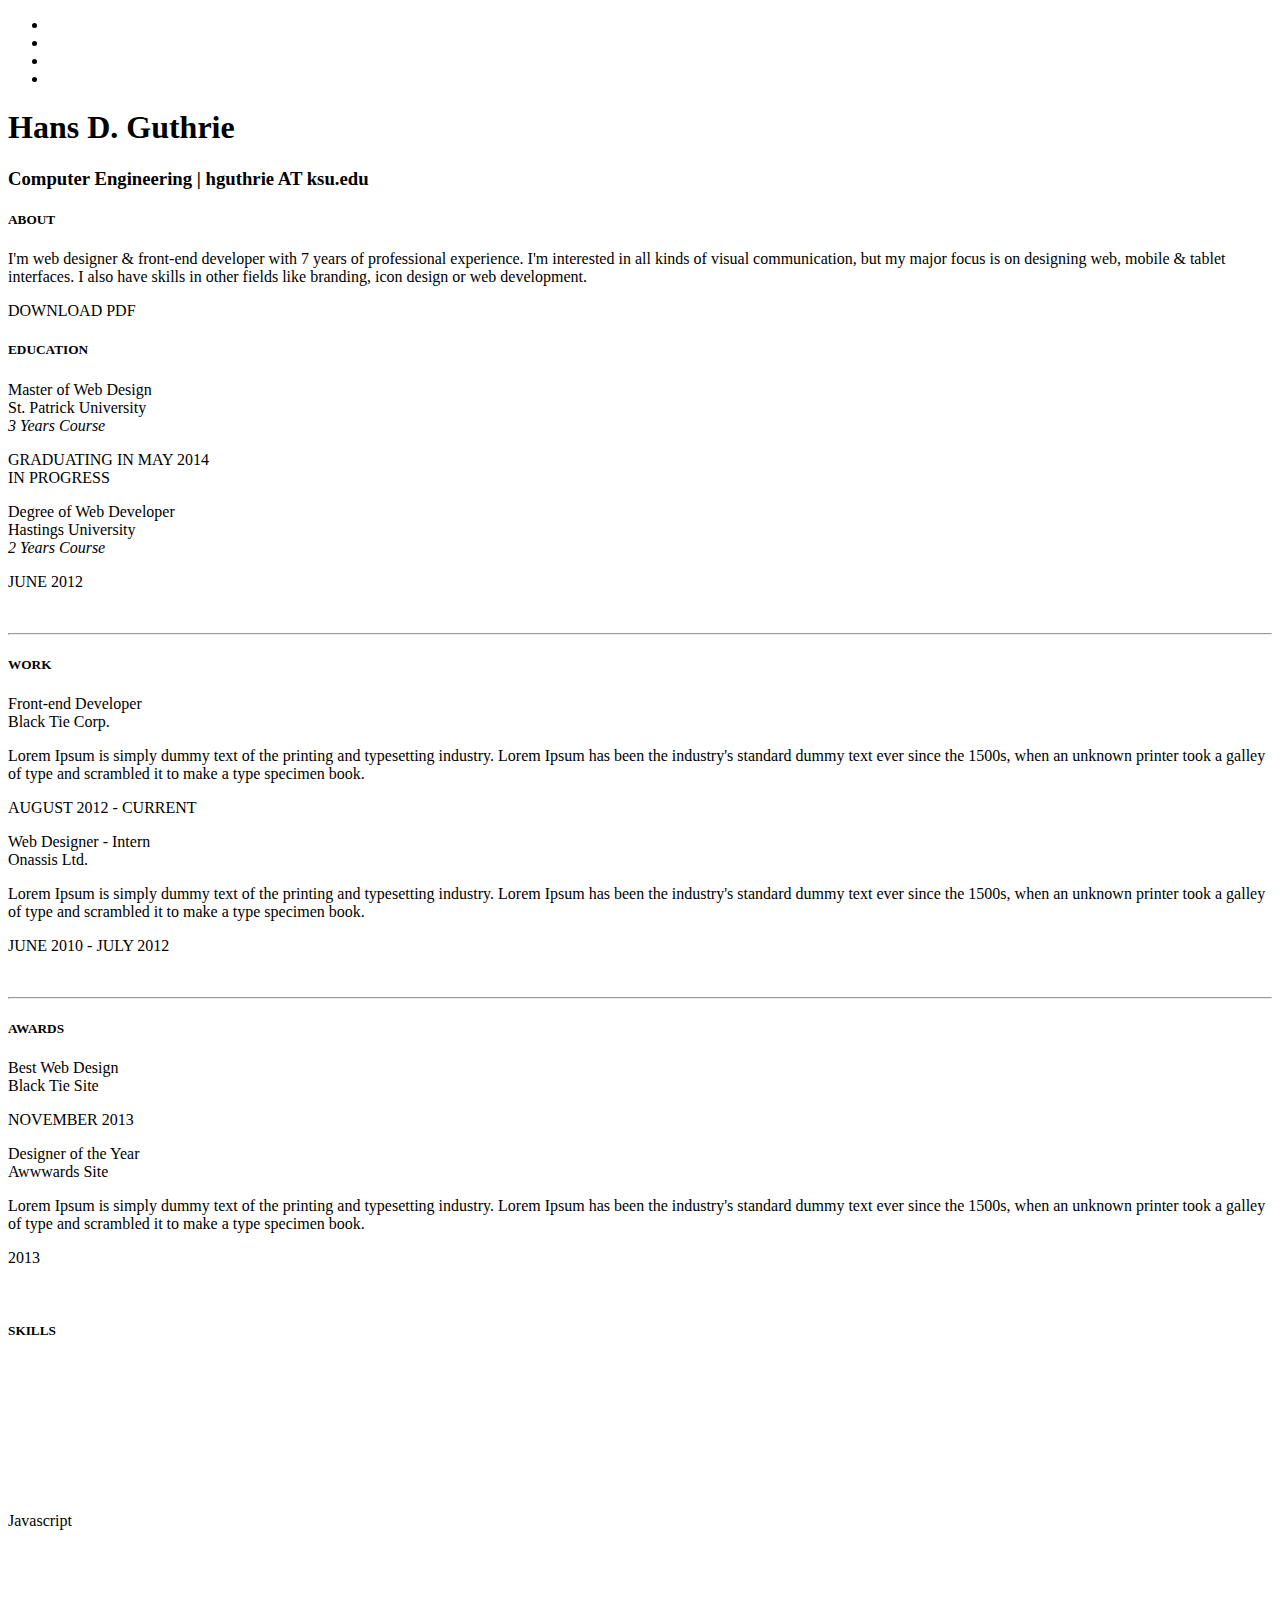
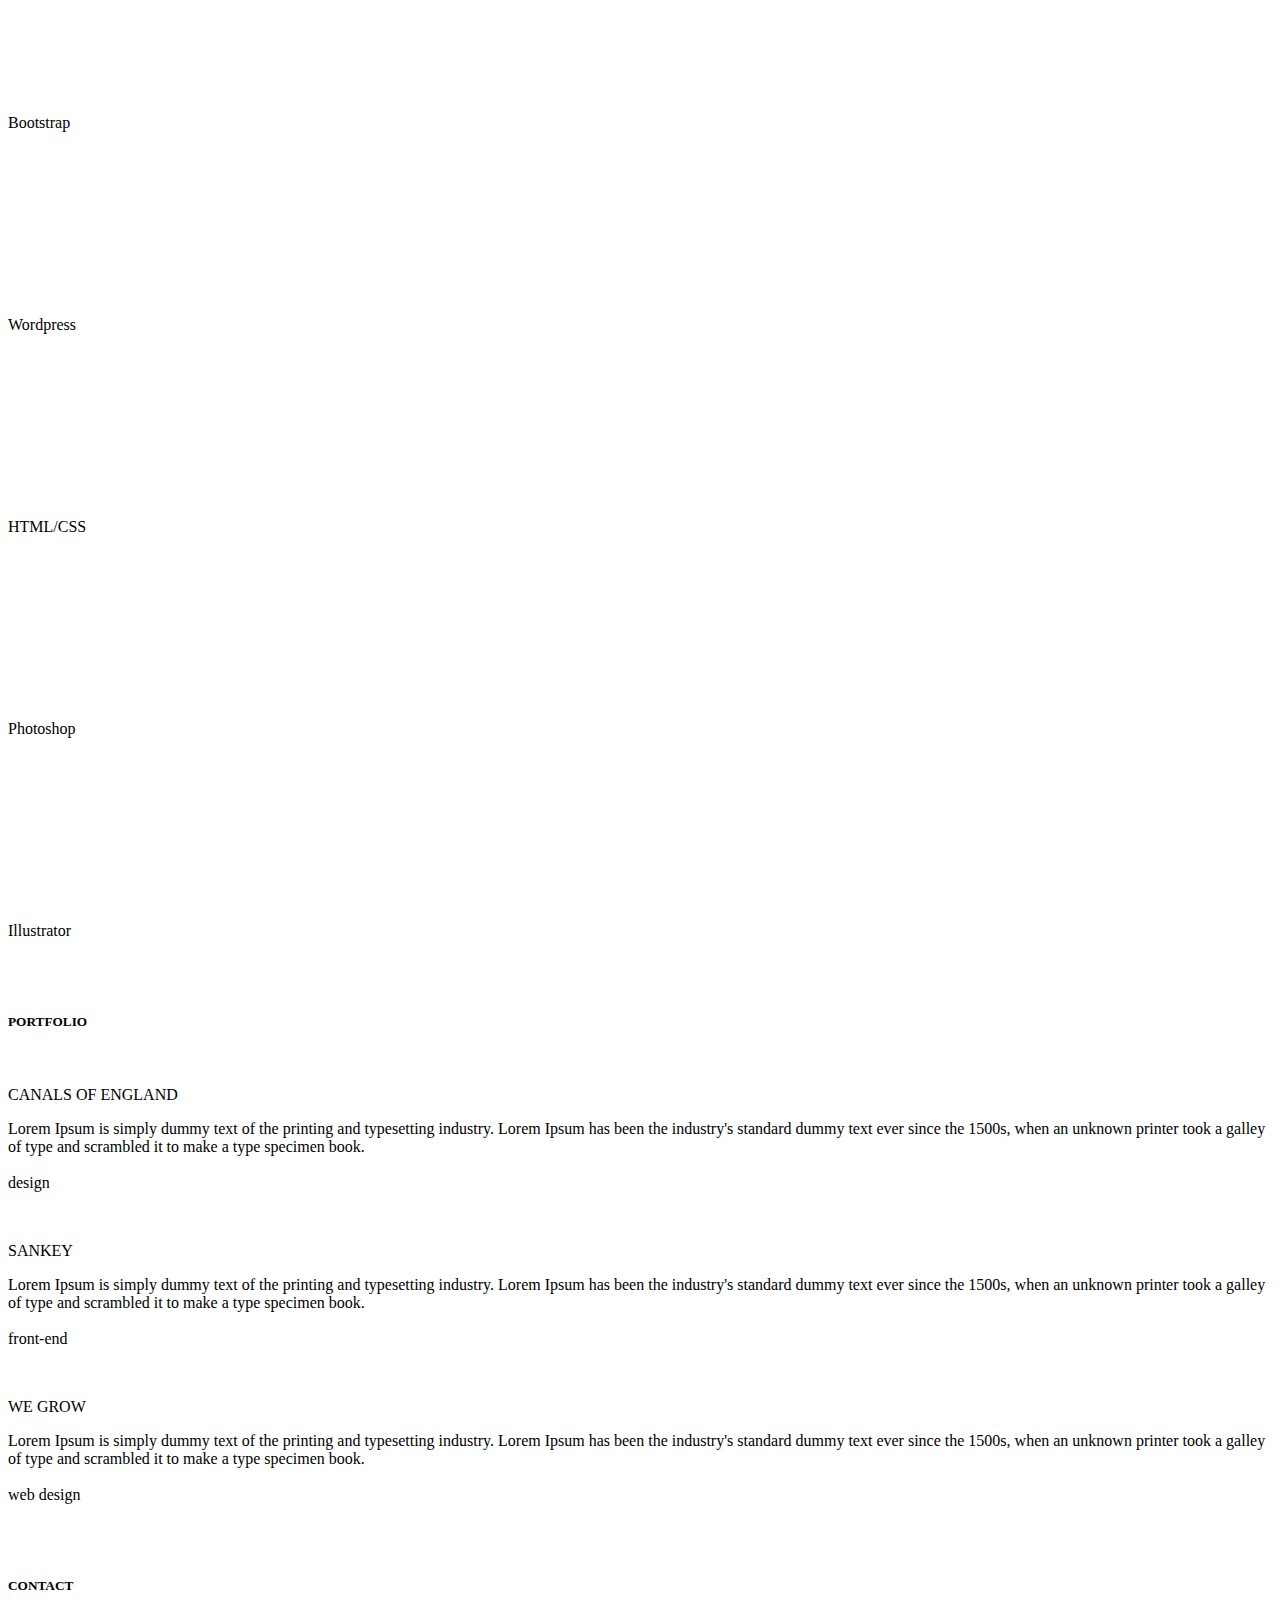
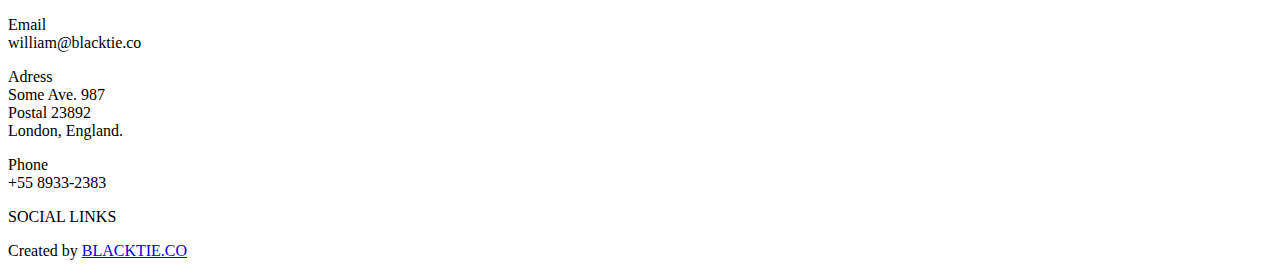
==== Theme/index.html @ c805a017 "Added my info" ====
<!DOCTYPE html>
<html lang="en">
  <head>
    <meta charset="utf-8">
    <meta name="viewport" content="width=device-width, initial-scale=1.0">
    <meta name="description" content="">
    <meta name="author" content="">
    <link rel="shortcut icon" href="assets/ico/favicon.png">

    <title>Kelvin - Bootstrap 3 Resume Theme</title>

    <!-- Bootstrap core CSS -->
    <link href="assets/css/bootstrap.css" rel="stylesheet">

    <!-- Custom styles for this template -->
    <link href="assets/css/main.css" rel="stylesheet">
    
	<link rel="stylesheet" href="assets/css/font-awesome.min.css">
    
    <link href='http://fonts.googleapis.com/css?family=Lato:300,400,700,300italic,400italic' rel='stylesheet' type='text/css'>
    <link href='http://fonts.googleapis.com/css?family=Raleway:400,300,700' rel='stylesheet' type='text/css'>
    
    <script src="assets/js/jquery.min.js"></script>
    <script type="text/javascript" src="assets/js/smoothscroll.js"></script> 
    <script src="assets/js/Chart.js"></script>

    <!-- HTML5 shim and Respond.js IE8 support of HTML5 elements and media queries -->
    <!--[if lt IE 9]>
      <script src="assets/js/html5shiv.js"></script>
      <script src="assets/js/respond.min.js"></script>
    <![endif]-->
  </head>

  <body data-spy="scroll" data-offset="0" data-target="#nav">

	<div id="section-topbar">
		<div id="topbar-inner">
			<div class="container">
				<div class="row">
					<div class="dropdown">
						<ul id="nav" class="nav">
							<li class="menu-item"><a class="smoothScroll" href="#about" title="About"><i class="icon-user"></i></a></li>
							<li class="menu-item"><a class="smoothScroll" href="#resume" title="Resume"><i class="icon-file"></i></a></li>
							<li class="menu-item"><a class="smoothScroll" href="#work" title="Works"><i class="icon-briefcase"></i></a></li>
							<li class="menu-item"><a class="smoothScroll" href="#contact" title="Contact"><i class="icon-envelope"></i></a></li>
						</ul><!--/ uL#nav -->
					</div><!-- /.dropdown -->

					<div class="clear"></div>
				</div><!--/.row -->
			</div><!--/.container -->

			<div class="clear"></div>
		</div><!--/ #topbar-inner -->
	</div><!--/ #section-topbar -->
	
	<div id="headerwrap">
		<div class="container">
			<div class="row centered">
				<div class="col-lg-12">
					<h1>Hans D. Guthrie</h1>
					<h3>Computer Engineering | hguthrie AT ksu.edu</h3>
				</div><!--/.col-lg-12 -->
			</div><!--/.row -->
		</div><!--/.container -->
	</div><!--/.#headerwrap -->
	

	<section id="about" name="about"></section>
	<div id="intro">
		<div class="container">
			<div class="row">
				
				<div class="col-lg-2 col-lg-offset-1">
					<h5>ABOUT</h5>
				</div>
				<div class="col-lg-6">
					<p>I'm web designer & front-end developer with 7 years of professional experience. I'm interested in all kinds of visual communication, but my major focus is on designing web, mobile & tablet interfaces. I also have skills in other fields like branding, icon design or web development.</p>
				</div>
				<div class="col-lg-3">
					<p><a href="#"><i class="icon-file"></i></a> <sm>DOWNLOAD PDF</sm></p>
				</div>
				
			</div><!--/.row -->
		</div><!--/.container -->
	</div><!--/ #intro -->


	<section id="resume" name="resume"></section>
	<!--EDUCATION DESCRIPTION -->
	<div class="container desc">
		<div class="row">

				<div class="col-lg-2 col-lg-offset-1">
					<h5>EDUCATION</h5>
				</div>
				<div class="col-lg-6">
					<p><t>Master of Web Design</t><br/>
						St. Patrick University <br/>
						<i>3 Years Course</i>
					</p>
				</div>
				<div class="col-lg-3">
					<p><sm>GRADUATING IN MAY 2014</sm><br/>
					<imp><sm>IN PROGRESS</sm></imp>
					</p>
				</div>
	
				<div class="col-lg-6 col-lg-offset-3">
					<p><t>Degree of Web Developer</t><br/>
						Hastings University <br/>
						<i>2 Years Course</i>
					</p>
				</div>
				<div class="col-lg-3">
					<p><sm>JUNE 2012</sm></p>
				</div>
	
		</div><!--/.row -->
		<br>
		<hr>
	</div><!--/.container -->
	
	
	<!--WORK DESCRIPTION -->
	<div class="container desc">
		<div class="row">

				<div class="col-lg-2 col-lg-offset-1">
					<h5>WORK</h5>
				</div>
				<div class="col-lg-6">
					<p><t>Front-end Developer</t><br/>
						Black Tie Corp. <br/>
					</p>
					<p><more>Lorem Ipsum is simply dummy text of the printing and typesetting industry. Lorem Ipsum has been the industry's standard dummy text ever since the 1500s, when an unknown printer took a galley of type and scrambled it to make a type specimen book.</more></p>
				</div>
				<div class="col-lg-3">
					<p><sm>AUGUST 2012 - CURRENT</sm></p>
				</div>
	
				<div class="col-lg-6 col-lg-offset-3">
					<p><t>Web Designer - Intern</t><br/>
						Onassis Ltd. <br/>
					</p>
					<p><more>Lorem Ipsum is simply dummy text of the printing and typesetting industry. Lorem Ipsum has been the industry's standard dummy text ever since the 1500s, when an unknown printer took a galley of type and scrambled it to make a type specimen book.</more></p>
				</div>
				<div class="col-lg-3">
					<p><sm>JUNE 2010 - JULY 2012</sm></p>
				</div>
		</div><!--/.row -->
		<br>
		<hr>
	</div><!--/.container -->


	<!--AWARDS DESCRIPTION -->
	<div class="container desc">
		<div class="row">
				<div class="col-lg-2 col-lg-offset-1">
					<h5>AWARDS</h5>
				</div>
				<div class="col-lg-6">
					<p><t>Best Web Design</t><br/>
						Black Tie Site <br/>
					</p>
				</div>
				<div class="col-lg-3">
					<p><sm>NOVEMBER 2013</sm></p>
				</div>
	
				<div class="col-lg-6 col-lg-offset-3">
					<p><t>Designer of the Year</t><br/>
						Awwwards Site
					</p>
					<p><more>Lorem Ipsum is simply dummy text of the printing and typesetting industry. Lorem Ipsum has been the industry's standard dummy text ever since the 1500s, when an unknown printer took a galley of type and scrambled it to make a type specimen book.</more></p>
				</div>
				<div class="col-lg-3">
					<p><sm>2013</sm></p>
				</div>
		
		</div><!--/.row -->
		<br>
	</div><!--/.container -->
	
	
	<!--SKILLS DESCRIPTION -->
	<div id="skillswrap">
		<div class="container">
			<div class="row">
					<div class="col-lg-2 col-lg-offset-1">
						<h5>SKILLS</h5>
					</div>
					<div class="col-lg-3 centered">
						<canvas id="javascript" height="130" width="130"></canvas>
						<p>Javascript</p>
						<br>
						<script>
							var doughnutData = [
									{
										value: 70,
										color:"#1abc9c"
									},
									{
										value : 30,
										color : "#ecf0f1"
									}
								];
								var myDoughnut = new Chart(document.getElementById("javascript").getContext("2d")).Doughnut(doughnutData);
						</script>
					</div>
					<div class="col-lg-3 centered">
						<canvas id="bootstrap" height="130" width="130"></canvas>
						<p>Bootstrap</p>
						<br>
						<script>
							var doughnutData = [
									{
										value: 90,
										color:"#1abc9c"
									},
									{
										value : 10,
										color : "#ecf0f1"
									}
								];
								var myDoughnut = new Chart(document.getElementById("bootstrap").getContext("2d")).Doughnut(doughnutData);
						</script>
					</div>
					<div class="col-lg-3 centered">
						<canvas id="wordpress" height="130" width="130"></canvas>
						<p>Wordpress</p>
						<br>
						<script>
							var doughnutData = [
									{
										value: 65,
										color:"#1abc9c"
									},
									{
										value : 35,
										color : "#ecf0f1"
									}
								];
								var myDoughnut = new Chart(document.getElementById("wordpress").getContext("2d")).Doughnut(doughnutData);
						</script>
					</div>
					
					<div class="col-lg-3 col-lg-offset-3 centered">
						<canvas id="html" height="130" width="130"></canvas>
						<p>HTML/CSS</p>
						<br>
						<script>
							var doughnutData = [
									{
										value: 80,
										color:"#1abc9c"
									},
									{
										value : 20,
										color : "#ecf0f1"
									}
								];
								var myDoughnut = new Chart(document.getElementById("html").getContext("2d")).Doughnut(doughnutData);
						</script>
					</div>
					<div class="col-lg-3 centered">
						<canvas id="photoshop" height="130" width="130"></canvas>
						<p>Photoshop</p>
						<br>
						<script>
							var doughnutData = [
									{
										value: 70,
										color:"#1abc9c"
									},
									{
										value : 30,
										color : "#ecf0f1"
									}
								];
								var myDoughnut = new Chart(document.getElementById("photoshop").getContext("2d")).Doughnut(doughnutData);
						</script>
					</div>
					<div class="col-lg-3 centered">
						<canvas id="illustrator" height="130" width="130"></canvas>
						<p>Illustrator</p>
						<br>
						<script>
							var doughnutData = [
									{
										value: 50,
										color:"#1abc9c"
									},
									{
										value : 50,
										color : "#ecf0f1"
									}
								];
								var myDoughnut = new Chart(document.getElementById("illustrator").getContext("2d")).Doughnut(doughnutData);
						</script>
					</div>

			</div><!--/.row -->
			<br>
		</div><!--/.container -->
	</div><!--/ #skillswrap -->



	<section id="work" name="work"></section>
	<!--PORTFOLIO DESCRIPTION -->
	<div class="container desc">
		<div class="row">
				<div class="col-lg-2 col-lg-offset-1">
					<h5>PORTFOLIO</h5>
				</div>
				<div class="col-lg-6">
					<p><img class="img-responsive" src="assets/img/port01.jpg" alt=""></p>
				</div>
				<div class="col-lg-3">
					<p>CANALS OF ENGLAND</p>
				<p><more>Lorem Ipsum is simply dummy text of the printing and typesetting industry. Lorem Ipsum has been the industry's standard dummy text ever since the 1500s, when an unknown printer took a galley of type and scrambled it to make a type specimen book.<br/><br/>
					<sm><i class="icon-tag"></i> design</sm></more> 
				</p>
				</div>
	
				<div class="col-lg-6 col-lg-offset-3">
					<p><img class="img-responsive" src="assets/img/port02.jpg" alt=""></p>
				</div>
				<div class="col-lg-3">
						<p>SANKEY</p>
					<p><more>Lorem Ipsum is simply dummy text of the printing and typesetting industry. Lorem Ipsum has been the industry's standard dummy text ever since the 1500s, when an unknown printer took a galley of type and scrambled it to make a type specimen book.<br/><br/>
						<sm><i class="icon-tag"></i> front-end</sm></more> 
					</p>
				</div>
				
				<div class="col-lg-6 col-lg-offset-3">
					<p><img class="img-responsive" src="assets/img/port03.jpg" alt=""></p>
				</div>
				<div class="col-lg-3">
						<p>WE GROW</p>
					<p><more>Lorem Ipsum is simply dummy text of the printing and typesetting industry. Lorem Ipsum has been the industry's standard dummy text ever since the 1500s, when an unknown printer took a galley of type and scrambled it to make a type specimen book.<br/><br/>
						<sm><i class="icon-tag"></i> web design</sm></more> 
					</p>
				</div>
		
		</div><!--/.row -->
		<br>
		<br>
	</div><!--/.container -->
	


	<section id="contact" name="contact"></section>
	<!--FOOTER DESCRIPTION -->
	<div id="footwrap">
		<div class="container">
			<div class="row">
			
				<div class="col-lg-2 col-lg-offset-1">
					<h5>CONTACT</h5>
				</div>
				<div class="col-lg-6">
					<p><t>Email</t><br/>
						william@blacktie.co <br/>
					</p>
					<p><t>Adress</t><br/>
						Some Ave. 987 <br/>
						Postal 23892 <br/>
						London, England. <br/>
					</p>
					<p><t>Phone</t><br/>
						+55 8933-2383 <br/>
					</p>
				</div>
				<div class="col-lg-3">
					<p><sm>SOCIAL LINKS</sm></p>
					<p>
						<a href="#"><i class="icon-dribbble"></i></a>
						<a href="#"><i class="icon-twitter"></i></a>
						<a href="#"><i class="icon-facebook"></i></a>
						<a href="#"><i class="icon-linkedin"></i></a>
						<a href="#"><i class="icon-apple"></i></a>

					</p>
				</div>
			</div><!--/.row -->
		</div><!--/.container -->
	</div><!--/ #footer -->
	
	<div id="c">
		<div class="container">
			<p>Created by <a href="http://www.blacktie.co">BLACKTIE.CO</a></p>
		
		</div>
	</div>
	

    <!-- Bootstrap core JavaScript
    ================================================== -->
    <!-- Placed at the end of the document so the pages load faster -->
    <script src="assets/js/bootstrap.js"></script>
  </body>
</html>
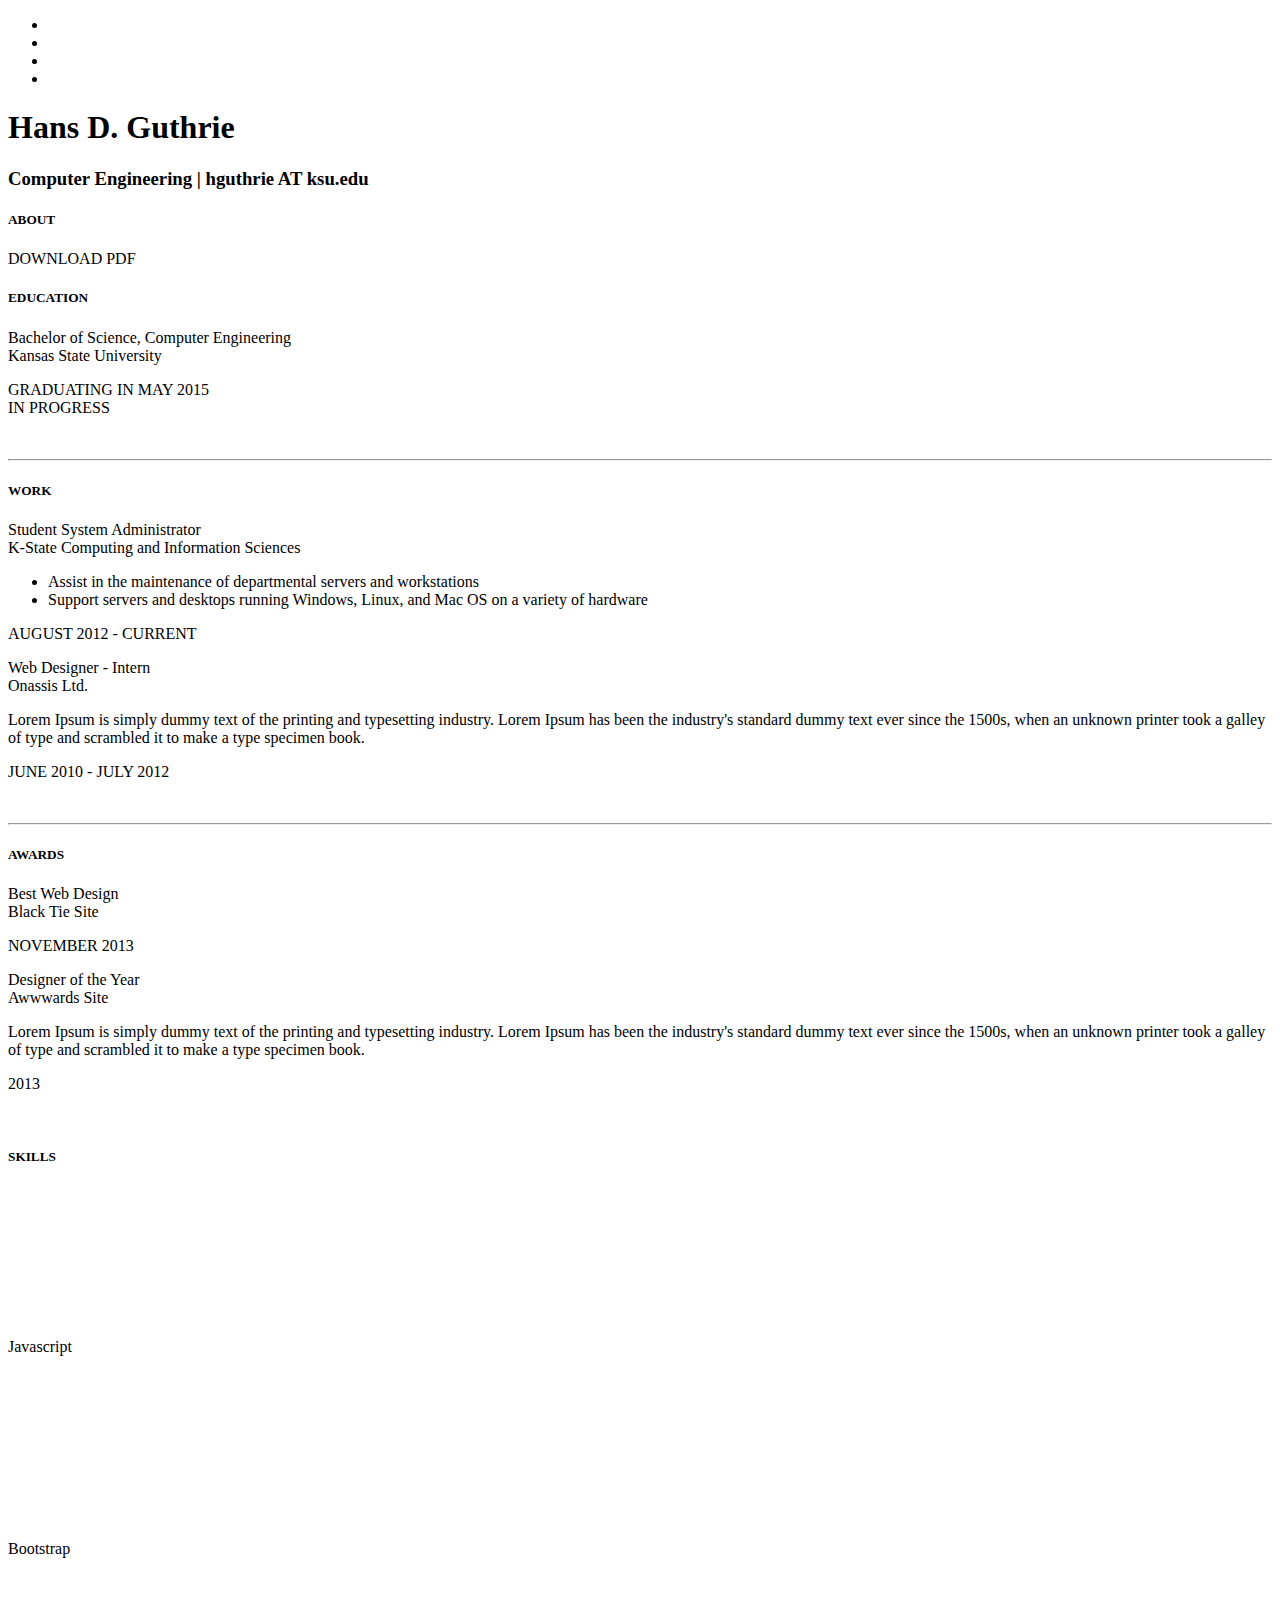
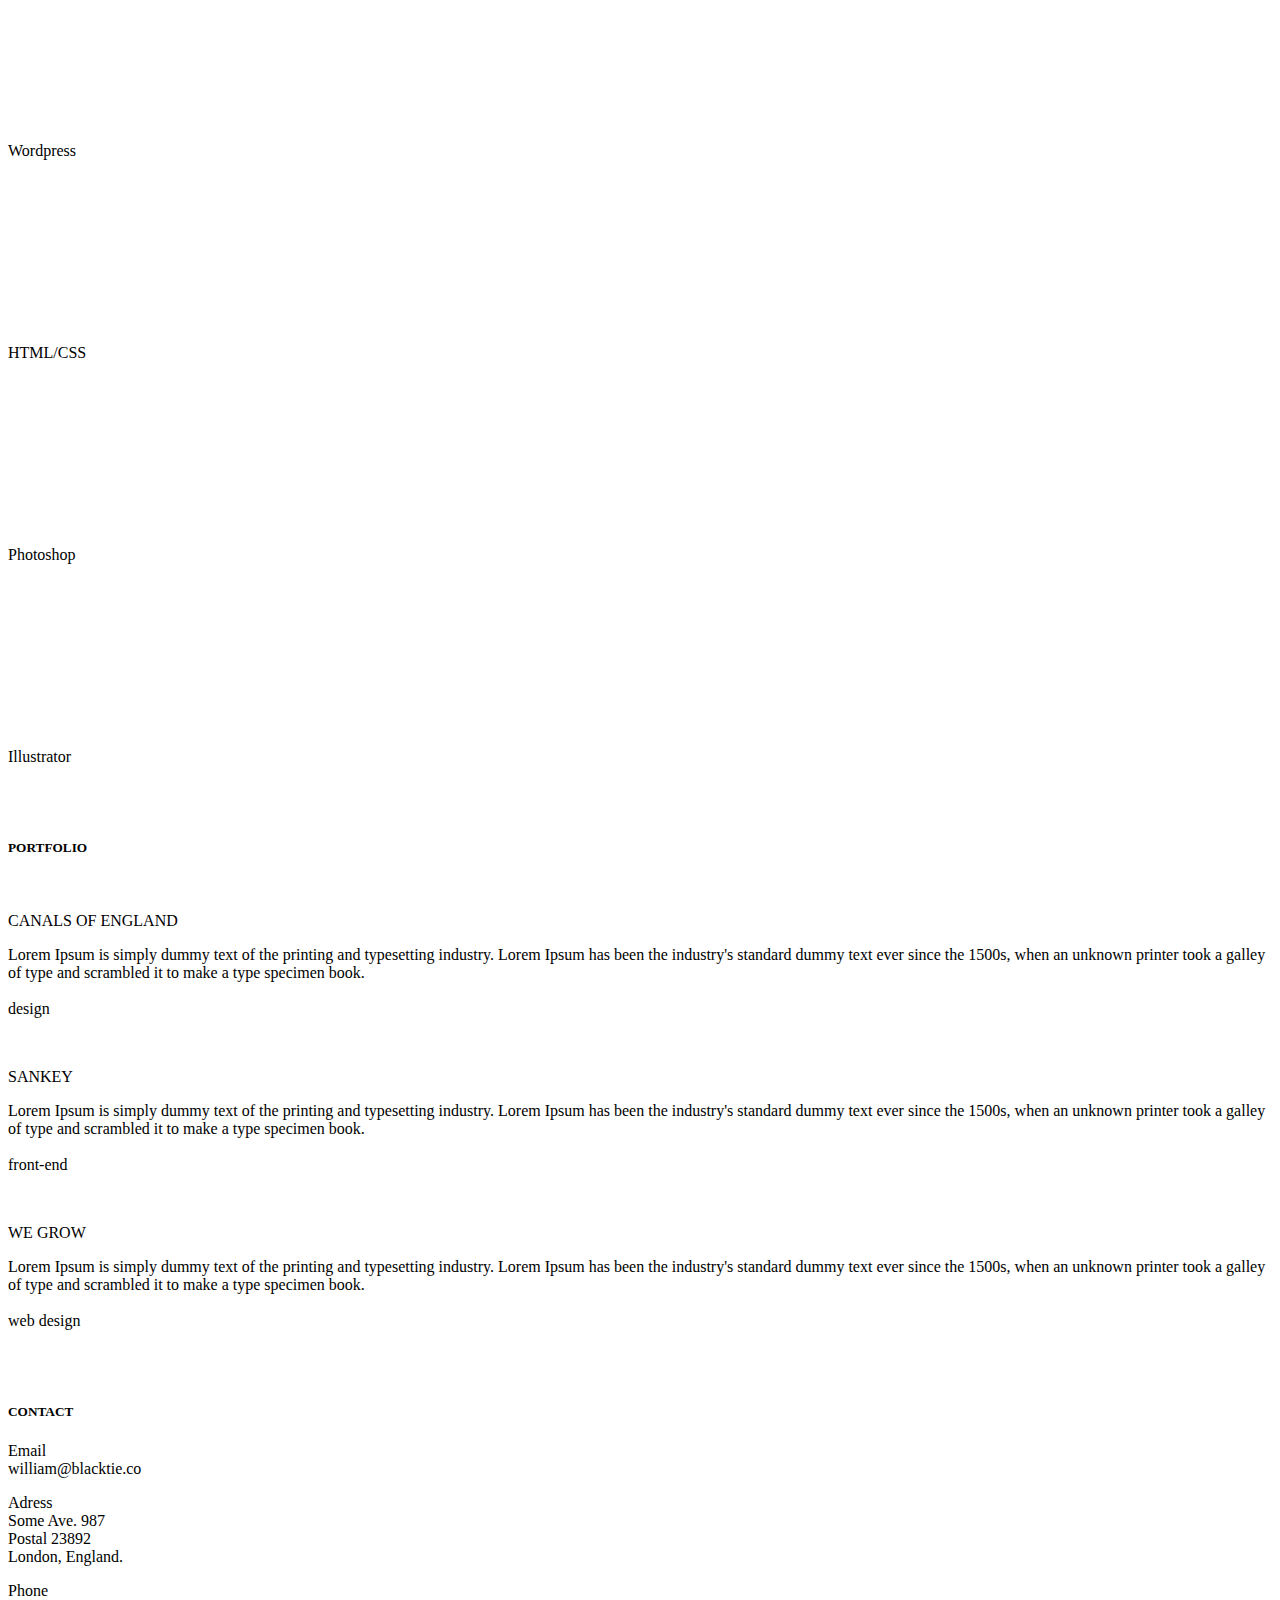
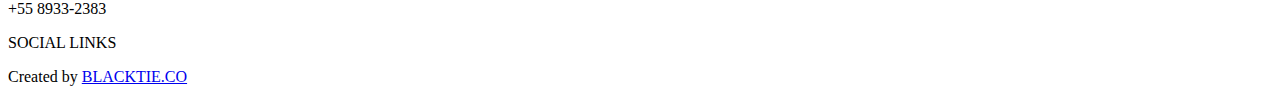
==== commit 4770241c: "Added some CIS job info" ====
--- a/Theme/index.html
+++ b/Theme/index.html
@@ -75,7 +75,7 @@
 					<h5>ABOUT</h5>
 				</div>
 				<div class="col-lg-6">
-					<p>I'm web designer & front-end developer with 7 years of professional experience. I'm interested in all kinds of visual communication, but my major focus is on designing web, mobile & tablet interfaces. I also have skills in other fields like branding, icon design or web development.</p>
+          <!--					<p>I'm web designer & front-end developer with 7 years of professional experience. I'm interested in all kinds of visual communication, but my major focus is on designing web, mobile & tablet interfaces. I also have skills in other fields like branding, icon design or web development.</p>-->
 				</div>
 				<div class="col-lg-3">
 					<p><a href="#"><i class="icon-file"></i></a> <sm>DOWNLOAD PDF</sm></p>
@@ -95,17 +95,17 @@
 					<h5>EDUCATION</h5>
 				</div>
 				<div class="col-lg-6">
-					<p><t>Master of Web Design</t><br/>
-						St. Patrick University <br/>
-						<i>3 Years Course</i>
-					</p>
-				</div>
-				<div class="col-lg-3">
-					<p><sm>GRADUATING IN MAY 2014</sm><br/>
+					<p><t>Bachelor of Science, Computer Engineering</t><br/>
+						Kansas State University <br/>
+            <!--<i>3 Years Course</i>-->
+					</p>
+				</div>
+				<div class="col-lg-3">
+					<p><sm>GRADUATING IN MAY 2015</sm><br/>
 					<imp><sm>IN PROGRESS</sm></imp>
 					</p>
 				</div>
-	
+	<!--
 				<div class="col-lg-6 col-lg-offset-3">
 					<p><t>Degree of Web Developer</t><br/>
 						Hastings University <br/>
@@ -115,7 +115,7 @@
 				<div class="col-lg-3">
 					<p><sm>JUNE 2012</sm></p>
 				</div>
-	
+  -->
 		</div><!--/.row -->
 		<br>
 		<hr>
@@ -130,10 +130,15 @@
 					<h5>WORK</h5>
 				</div>
 				<div class="col-lg-6">
-					<p><t>Front-end Developer</t><br/>
-						Black Tie Corp. <br/>
-					</p>
-					<p><more>Lorem Ipsum is simply dummy text of the printing and typesetting industry. Lorem Ipsum has been the industry's standard dummy text ever since the 1500s, when an unknown printer took a galley of type and scrambled it to make a type specimen book.</more></p>
+					<p><t>Student System Administrator</t><br/>
+						K-State Computing and Information Sciences  <br/>
+					</p>
+          <p><more>
+          <ul>
+            <li>Assist in the maintenance of departmental servers and workstations</li>
+            <li>Support servers and desktops running Windows, Linux, and Mac OS on a variety of hardware</li>
+          </ul>
+          </more></p>
 				</div>
 				<div class="col-lg-3">
 					<p><sm>AUGUST 2012 - CURRENT</sm></p>
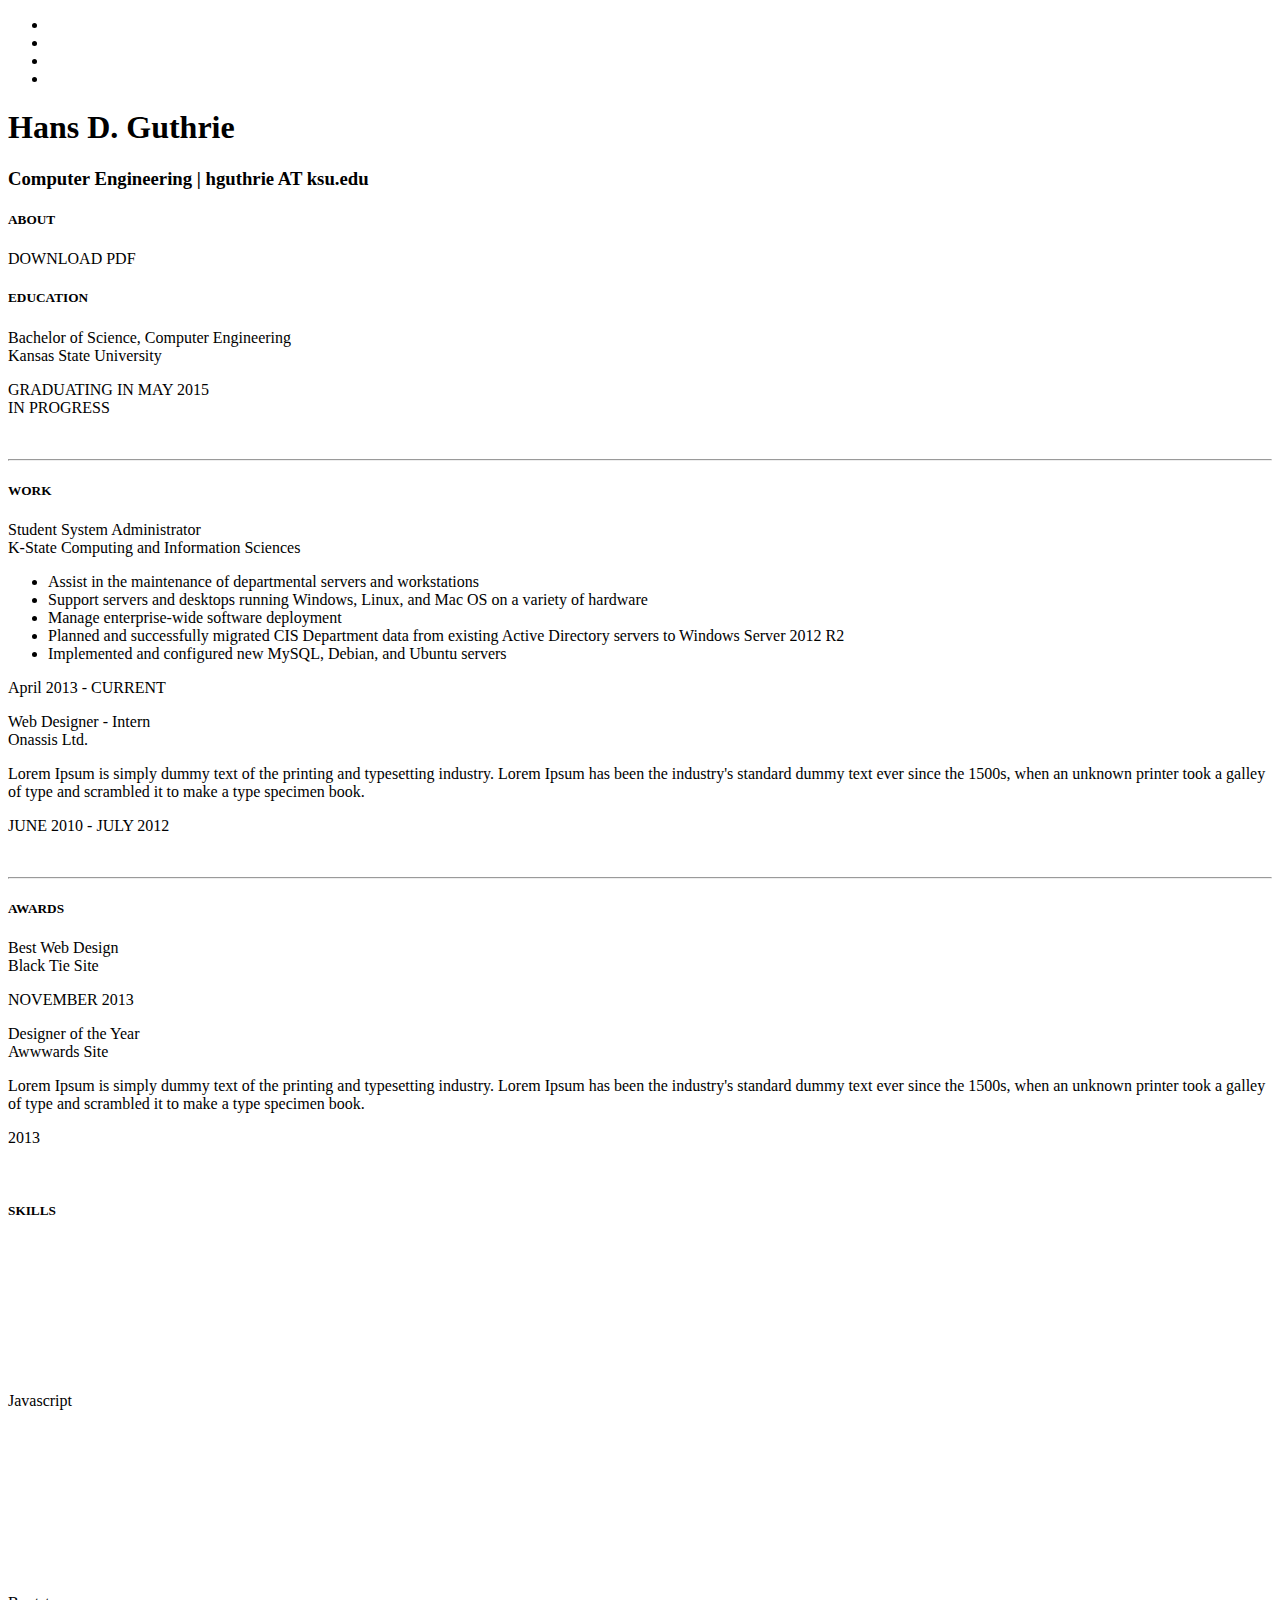
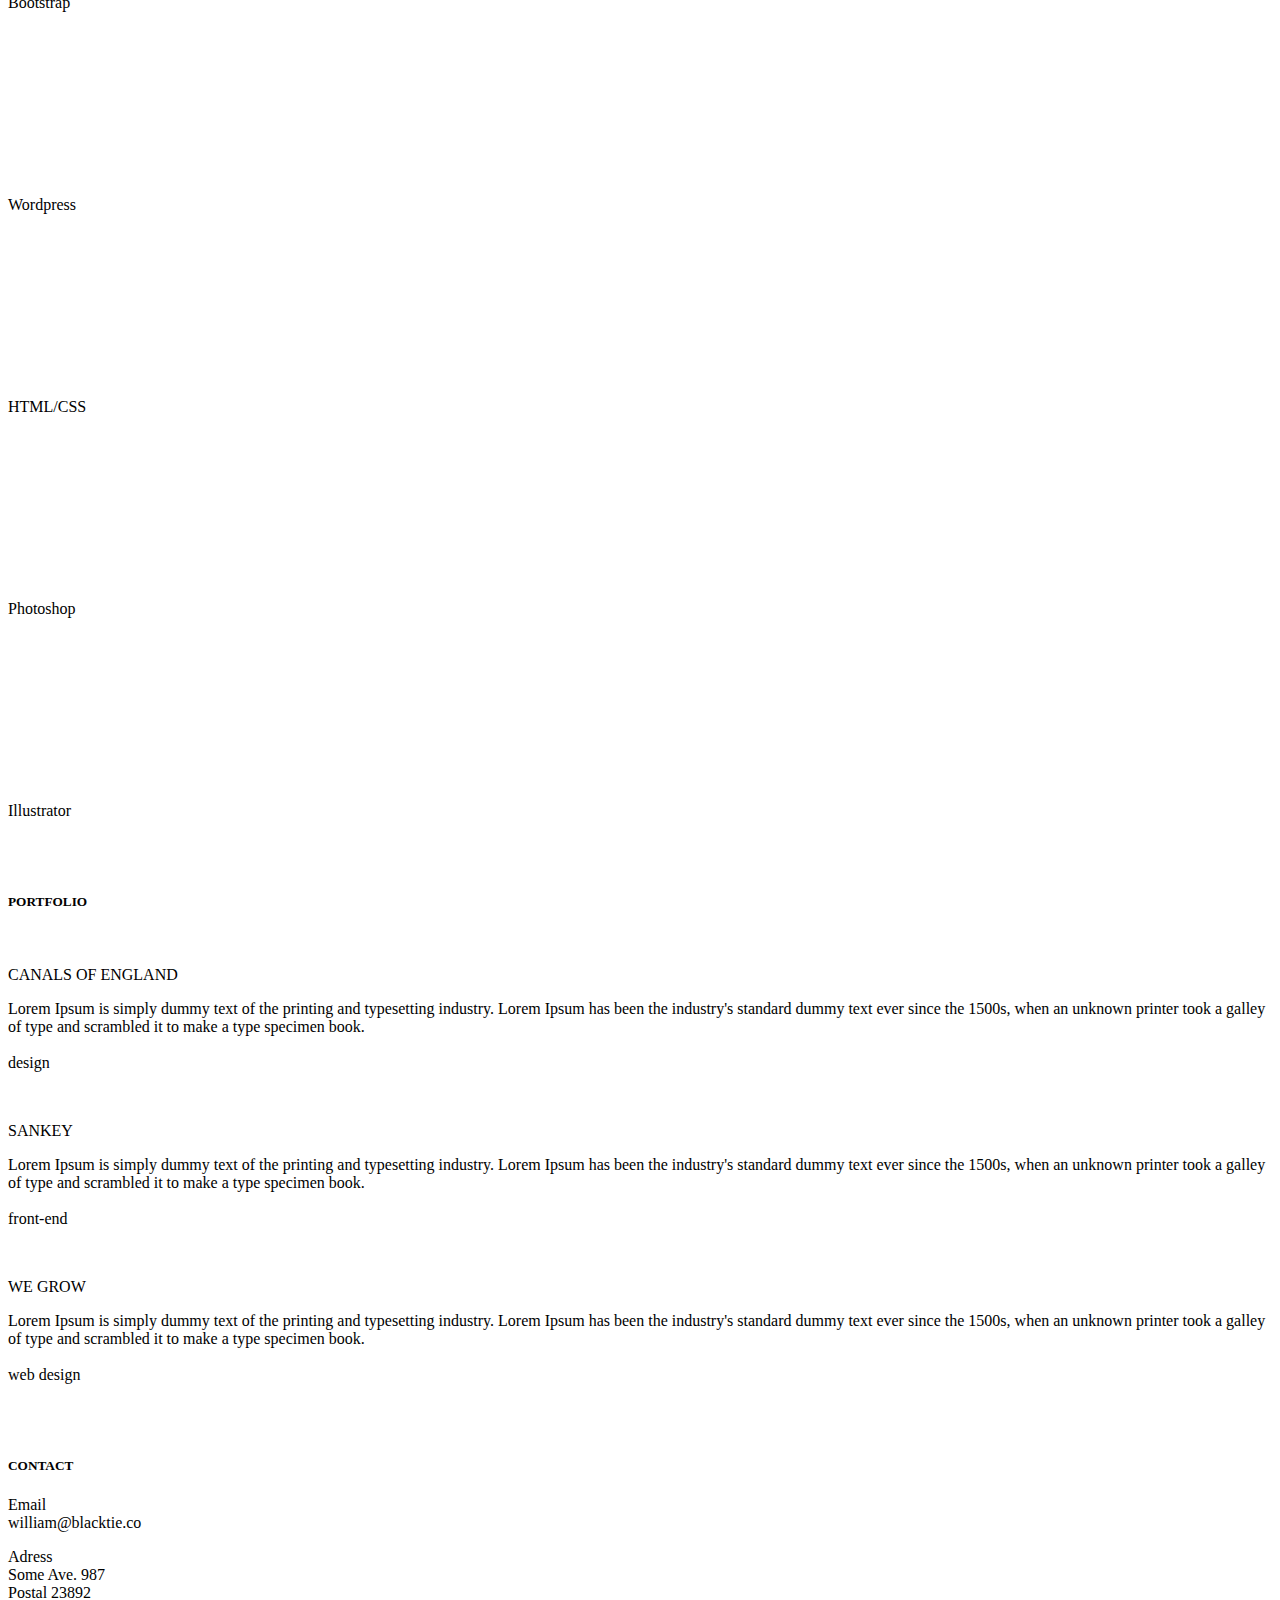
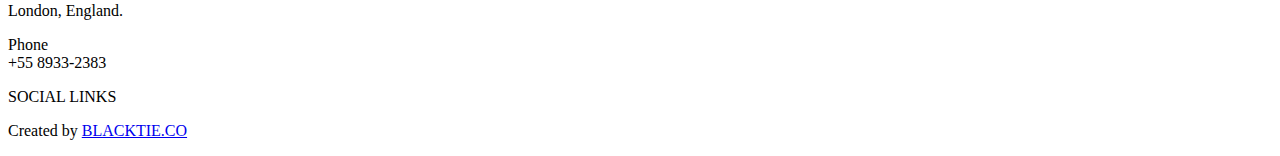
==== commit 1152cb2b: "Finished CIS Block" ====
--- a/Theme/index.html
+++ b/Theme/index.html
@@ -137,11 +137,14 @@
           <ul>
             <li>Assist in the maintenance of departmental servers and workstations</li>
             <li>Support servers and desktops running Windows, Linux, and Mac OS on a variety of hardware</li>
+            <li>Manage enterprise-wide software deployment</li>
+            <li>Planned and successfully migrated CIS Department data from existing Active Directory servers to Windows Server 2012 R2</li>
+            <li>Implemented and configured new MySQL, Debian, and Ubuntu servers</li>
           </ul>
           </more></p>
 				</div>
 				<div class="col-lg-3">
-					<p><sm>AUGUST 2012 - CURRENT</sm></p>
+					<p><sm>April 2013 - CURRENT</sm></p>
 				</div>
 	
 				<div class="col-lg-6 col-lg-offset-3">
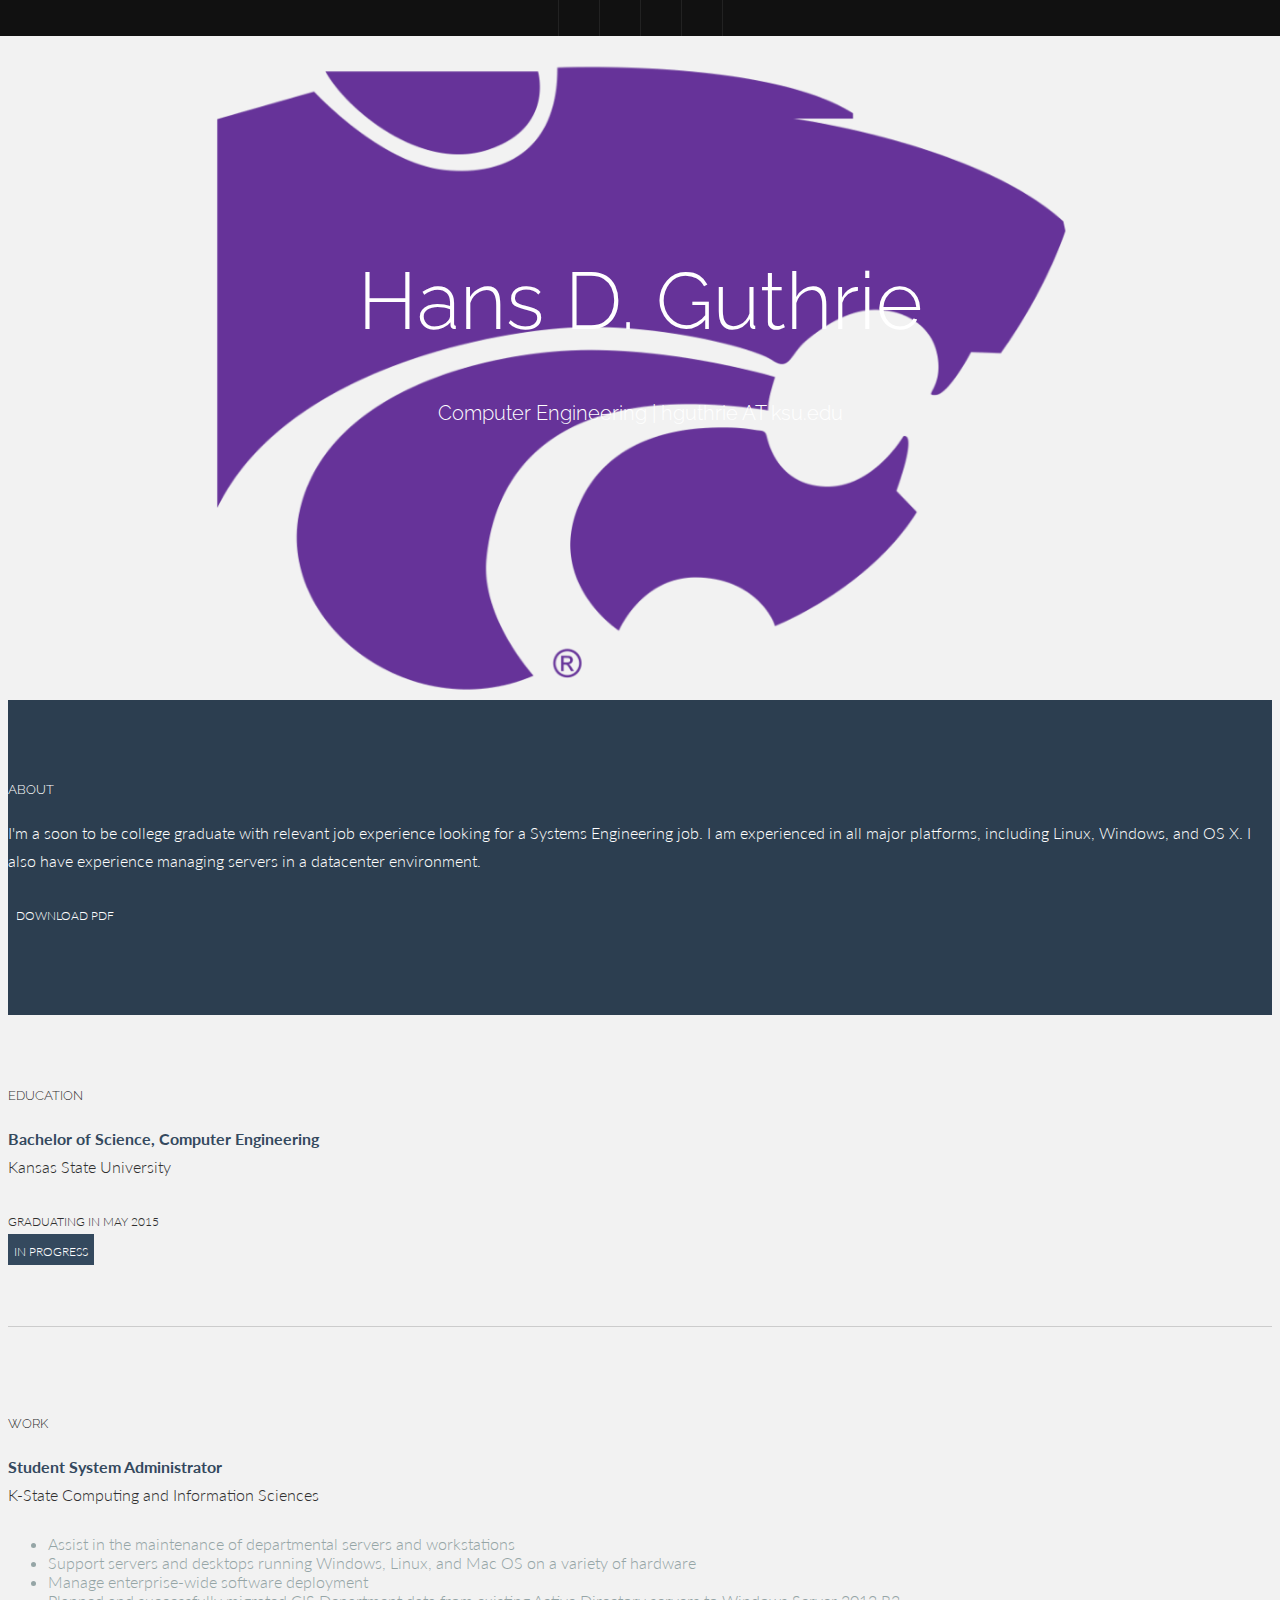
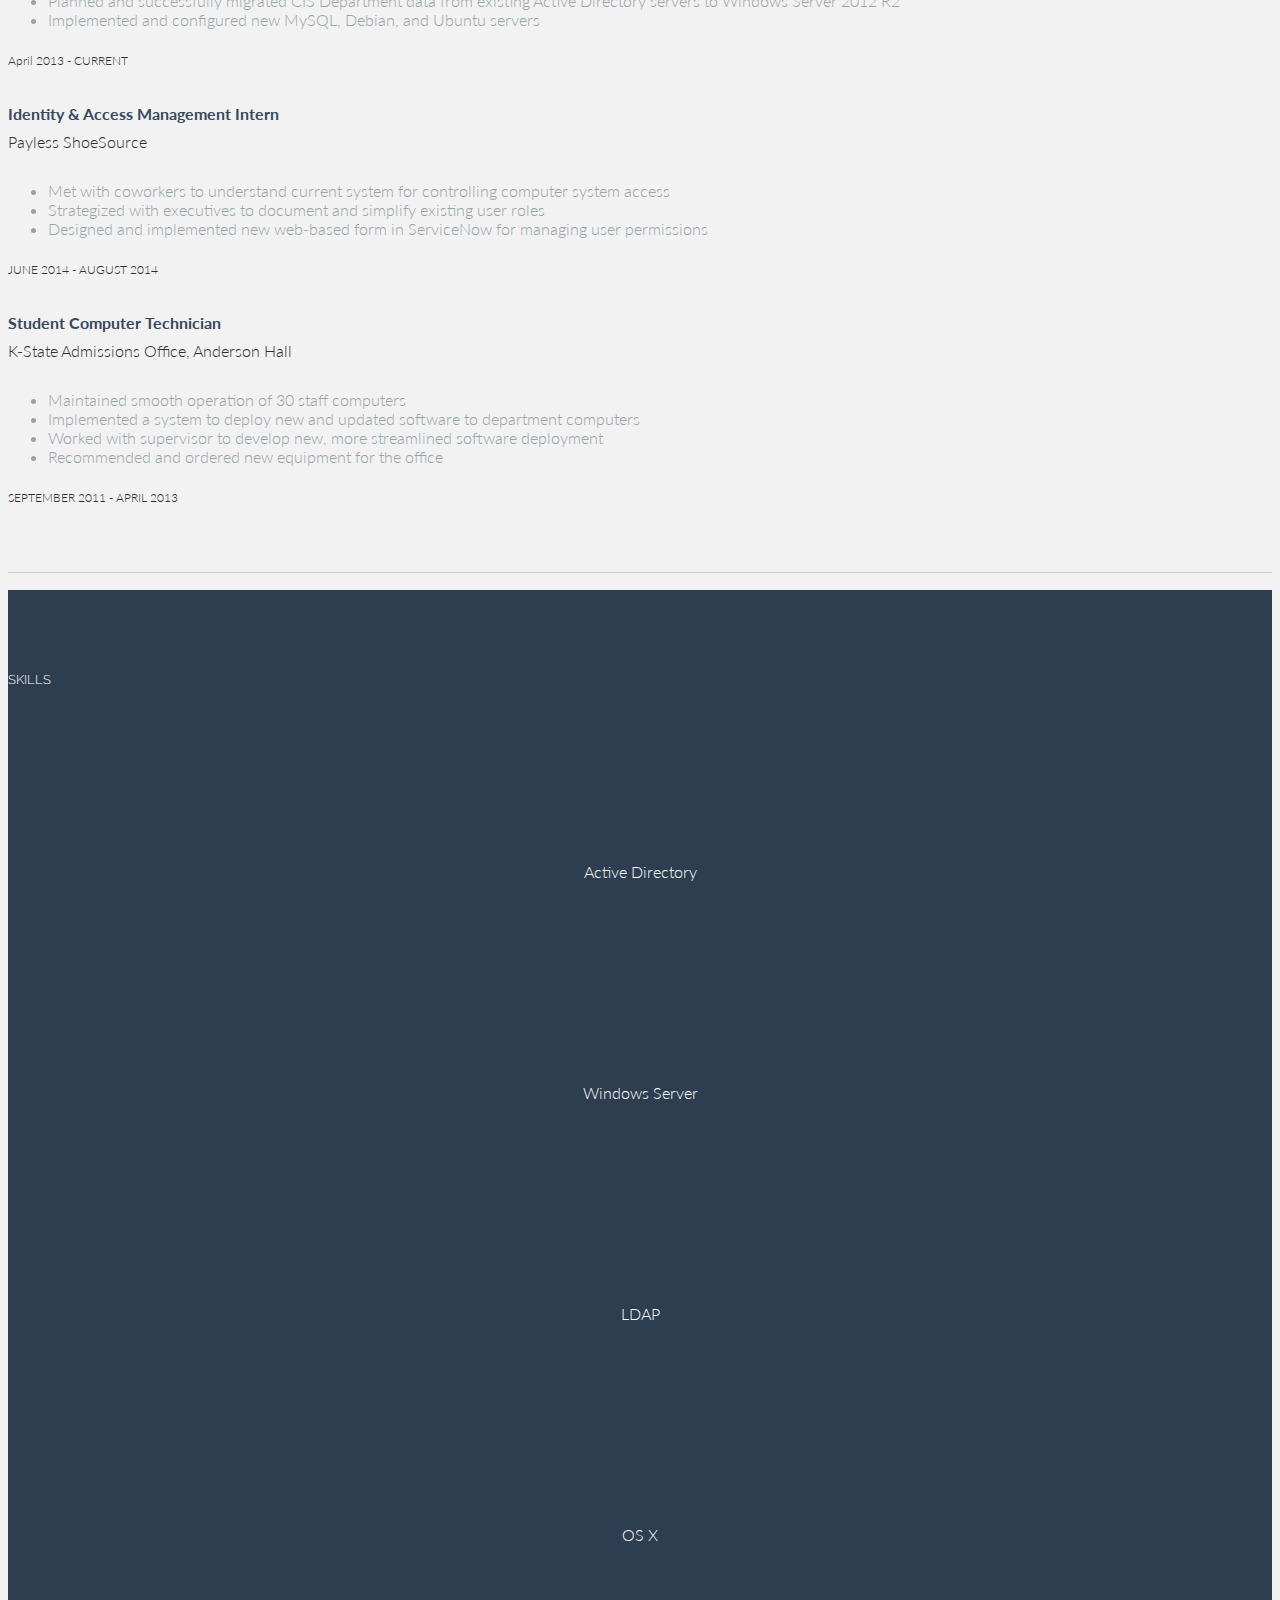
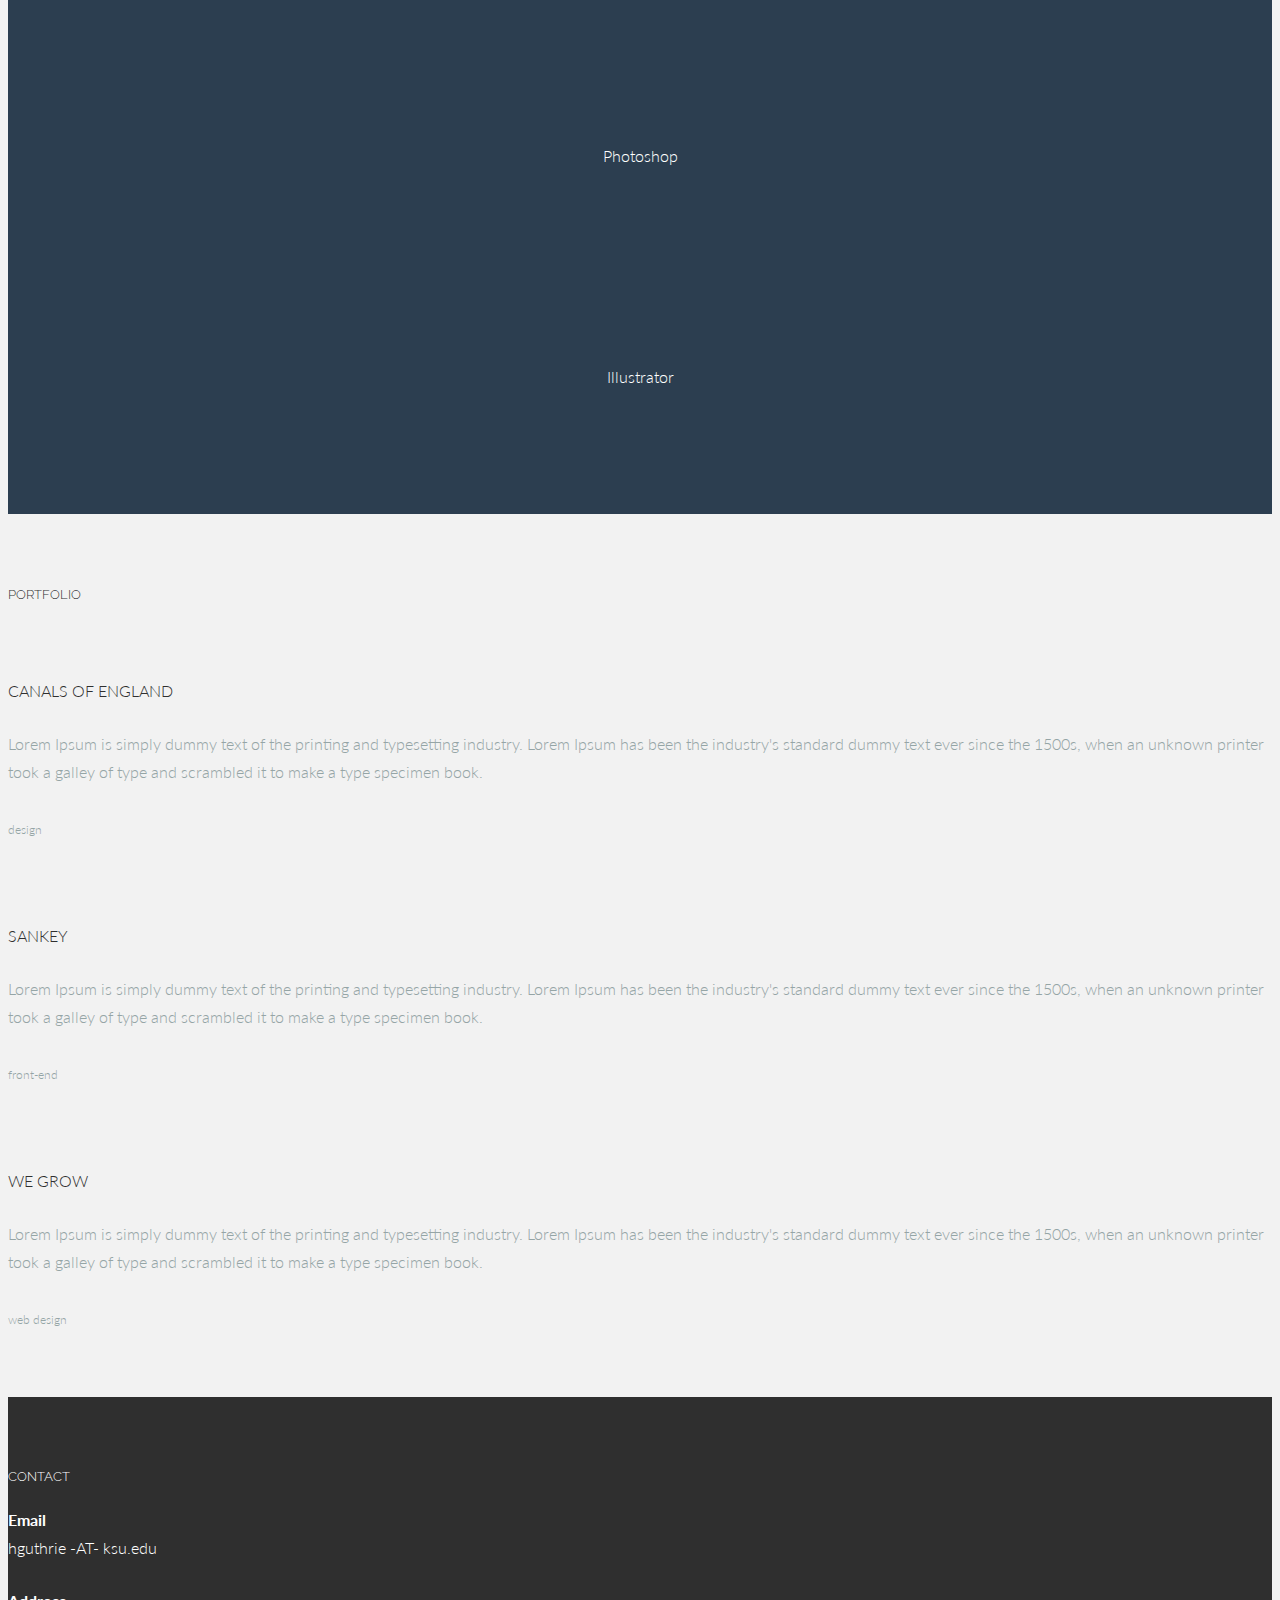
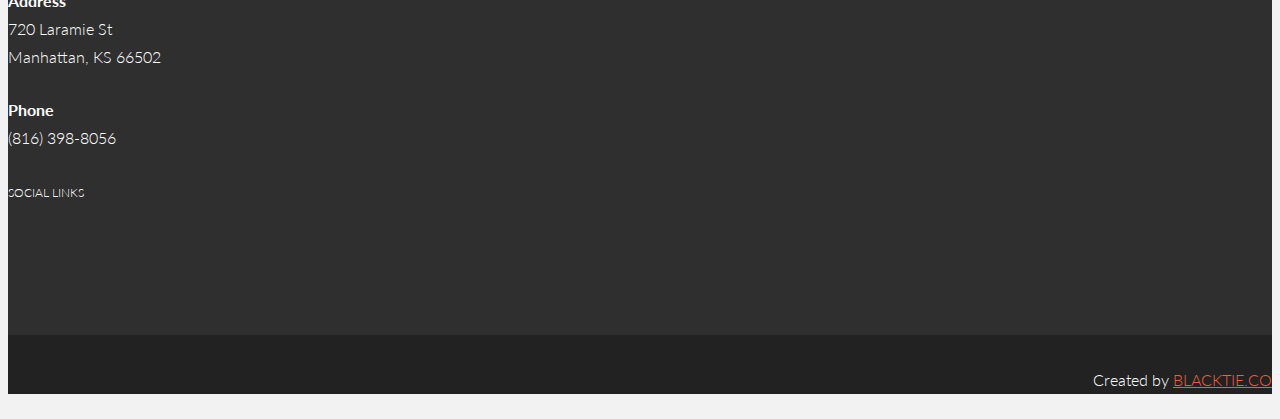
==== commit 36ff0bb9: "Looking good" ====
--- a/Theme/index.html
+++ b/Theme/index.html
@@ -75,10 +75,11 @@
 					<h5>ABOUT</h5>
 				</div>
 				<div class="col-lg-6">
-          <!--					<p>I'm web designer & front-end developer with 7 years of professional experience. I'm interested in all kinds of visual communication, but my major focus is on designing web, mobile & tablet interfaces. I also have skills in other fields like branding, icon design or web development.</p>-->
-				</div>
-				<div class="col-lg-3">
-					<p><a href="#"><i class="icon-file"></i></a> <sm>DOWNLOAD PDF</sm></p>
+                    <p>I'm a soon to be college graduate with relevant job experience looking for a Systems Engineering job.  I am experienced in all major platforms, including Linux, Windows, and OS X. I also have experience managing servers in a datacenter environment.</p>
+<!--                    <p>I'm web designer & front-end developer with 7 years of professional experience. I'm interested in all kinds of visual communication, but my major focus is on designing web, mobile & tablet interfaces. I also have skills in other fields like branding, icon design or web development.</p>-->
+				</div>
+				<div class="col-lg-3">
+					<p><a href="Resume_HansGuthrie.pdf"><i class="icon-file"></i></a> <sm>DOWNLOAD PDF</sm></p>
 				</div>
 				
 			</div><!--/.row -->
@@ -105,17 +106,7 @@
 					<imp><sm>IN PROGRESS</sm></imp>
 					</p>
 				</div>
-	<!--
-				<div class="col-lg-6 col-lg-offset-3">
-					<p><t>Degree of Web Developer</t><br/>
-						Hastings University <br/>
-						<i>2 Years Course</i>
-					</p>
-				</div>
-				<div class="col-lg-3">
-					<p><sm>JUNE 2012</sm></p>
-				</div>
-  -->
+
 		</div><!--/.row -->
 		<br>
 		<hr>
@@ -133,64 +124,60 @@
 					<p><t>Student System Administrator</t><br/>
 						K-State Computing and Information Sciences  <br/>
 					</p>
-          <p><more>
-          <ul>
-            <li>Assist in the maintenance of departmental servers and workstations</li>
-            <li>Support servers and desktops running Windows, Linux, and Mac OS on a variety of hardware</li>
-            <li>Manage enterprise-wide software deployment</li>
-            <li>Planned and successfully migrated CIS Department data from existing Active Directory servers to Windows Server 2012 R2</li>
-            <li>Implemented and configured new MySQL, Debian, and Ubuntu servers</li>
-          </ul>
-          </more></p>
+                    <ul>
+                        <more>
+                        <li>Assist in the maintenance of departmental servers and workstations</li>
+                        <li>Support servers and desktops running Windows, Linux, and Mac OS on a variety of hardware</li>
+                        <li>Manage enterprise-wide software deployment</li>
+                        <li>Planned and successfully migrated CIS Department data from existing Active Directory servers to Windows Server 2012 R2</li>
+                        <li>Implemented and configured new MySQL, Debian, and Ubuntu servers</li>
+                            
+                    </ul>
 				</div>
 				<div class="col-lg-3">
 					<p><sm>April 2013 - CURRENT</sm></p>
 				</div>
 	
 				<div class="col-lg-6 col-lg-offset-3">
-					<p><t>Web Designer - Intern</t><br/>
-						Onassis Ltd. <br/>
-					</p>
-					<p><more>Lorem Ipsum is simply dummy text of the printing and typesetting industry. Lorem Ipsum has been the industry's standard dummy text ever since the 1500s, when an unknown printer took a galley of type and scrambled it to make a type specimen book.</more></p>
-				</div>
-				<div class="col-lg-3">
-					<p><sm>JUNE 2010 - JULY 2012</sm></p>
-				</div>
+					<p><t>Identity & Access Management Intern</t><br/>
+                        Payless ShoeSource<br/>
+					</p>
+                    <ul>
+                        <more>
+                        <li>Met with coworkers to understand current system for controlling computer system access</li>
+                        <li>Strategized with executives to document and simplify existing user roles</li>
+                        <li>Designed and implemented new web-based form in ServiceNow for managing user permissions</li>
+                        </more>
+                    </ul>
+				</div>
+				<div class="col-lg-3">
+					<p><sm>JUNE 2014 - AUGUST 2014</sm></p>
+				</div>
+            
+                <div class="col-lg-6 col-lg-offset-3">
+					<p><t>Student Computer Technician</t><br/>
+                        K-State Admissions Office, Anderson Hall<br/>
+					</p>
+                    <ul>
+                        <more>
+                        <li>Maintained smooth operation of 30 staff computers</li>
+                        <li>Implemented a system to deploy new and updated software to department computers</li>
+                        <li>Worked with supervisor to develop new, more streamlined software deployment</li>
+                        <li>Recommended and ordered new equipment for the office</li>
+                        </more>
+                    </ul>
+				</div>
+				<div class="col-lg-3">
+					<p><sm>SEPTEMBER 2011 - APRIL 2013</sm></p>
+				</div>
+
 		</div><!--/.row -->
 		<br>
 		<hr>
 	</div><!--/.container -->
 
 
-	<!--AWARDS DESCRIPTION -->
-	<div class="container desc">
-		<div class="row">
-				<div class="col-lg-2 col-lg-offset-1">
-					<h5>AWARDS</h5>
-				</div>
-				<div class="col-lg-6">
-					<p><t>Best Web Design</t><br/>
-						Black Tie Site <br/>
-					</p>
-				</div>
-				<div class="col-lg-3">
-					<p><sm>NOVEMBER 2013</sm></p>
-				</div>
-	
-				<div class="col-lg-6 col-lg-offset-3">
-					<p><t>Designer of the Year</t><br/>
-						Awwwards Site
-					</p>
-					<p><more>Lorem Ipsum is simply dummy text of the printing and typesetting industry. Lorem Ipsum has been the industry's standard dummy text ever since the 1500s, when an unknown printer took a galley of type and scrambled it to make a type specimen book.</more></p>
-				</div>
-				<div class="col-lg-3">
-					<p><sm>2013</sm></p>
-				</div>
-		
-		</div><!--/.row -->
-		<br>
-	</div><!--/.container -->
-	
+    <!-- Awards Section-->
 	
 	<!--SKILLS DESCRIPTION -->
 	<div id="skillswrap">
@@ -200,63 +187,63 @@
 						<h5>SKILLS</h5>
 					</div>
 					<div class="col-lg-3 centered">
-						<canvas id="javascript" height="130" width="130"></canvas>
-						<p>Javascript</p>
-						<br>
-						<script>
-							var doughnutData = [
-									{
-										value: 70,
-										color:"#1abc9c"
-									},
-									{
-										value : 30,
-										color : "#ecf0f1"
-									}
-								];
-								var myDoughnut = new Chart(document.getElementById("javascript").getContext("2d")).Doughnut(doughnutData);
-						</script>
-					</div>
-					<div class="col-lg-3 centered">
-						<canvas id="bootstrap" height="130" width="130"></canvas>
-						<p>Bootstrap</p>
-						<br>
-						<script>
-							var doughnutData = [
-									{
-										value: 90,
-										color:"#1abc9c"
-									},
-									{
-										value : 10,
-										color : "#ecf0f1"
-									}
-								];
-								var myDoughnut = new Chart(document.getElementById("bootstrap").getContext("2d")).Doughnut(doughnutData);
-						</script>
-					</div>
-					<div class="col-lg-3 centered">
-						<canvas id="wordpress" height="130" width="130"></canvas>
-						<p>Wordpress</p>
-						<br>
-						<script>
-							var doughnutData = [
-									{
-										value: 65,
-										color:"#1abc9c"
-									},
-									{
-										value : 35,
-										color : "#ecf0f1"
-									}
-								];
-								var myDoughnut = new Chart(document.getElementById("wordpress").getContext("2d")).Doughnut(doughnutData);
+						<canvas id="AD" height="130" width="130"></canvas>
+						<p>Active Directory</p>
+						<br>
+						<script>
+							var doughnutData = [
+									{
+										value: 45,
+										color:"#1abc9c"
+									},
+									{
+										value : 55,
+										color : "#ecf0f1"
+									}
+								];
+								var myDoughnut = new Chart(document.getElementById("AD").getContext("2d")).Doughnut(doughnutData);
+						</script>
+					</div>
+					<div class="col-lg-3 centered">
+						<canvas id="winserver" height="130" width="130"></canvas>
+						<p>Windows Server</p>
+						<br>
+						<script>
+							var doughnutData = [
+									{
+										value: 60,
+										color:"#1abc9c"
+									},
+									{
+										value : 40,
+										color : "#ecf0f1"
+									}
+								];
+								var myDoughnut = new Chart(document.getElementById("winserver").getContext("2d")).Doughnut(doughnutData);
+						</script>
+					</div>
+					<div class="col-lg-3 centered">
+						<canvas id="LDAP" height="130" width="130"></canvas>
+						<p>LDAP</p>
+						<br>
+						<script>
+							var doughnutData = [
+									{
+										value: 15,
+										color:"#1abc9c"
+									},
+									{
+										value : 85,
+										color : "#ecf0f1"
+									}
+								];
+								var myDoughnut = new Chart(document.getElementById("LDAP").getContext("2d")).Doughnut(doughnutData);
 						</script>
 					</div>
 					
 					<div class="col-lg-3 col-lg-offset-3 centered">
 						<canvas id="html" height="130" width="130"></canvas>
-						<p>HTML/CSS</p>
+						<p>OS X</p>
 						<br>
 						<script>
 							var doughnutData = [
@@ -371,25 +358,24 @@
 				</div>
 				<div class="col-lg-6">
 					<p><t>Email</t><br/>
-						william@blacktie.co <br/>
-					</p>
-					<p><t>Adress</t><br/>
-						Some Ave. 987 <br/>
-						Postal 23892 <br/>
-						London, England. <br/>
+						hguthrie -AT- ksu.edu <br/>
+					</p>
+					<p><t>Address</t><br/>
+						720 Laramie St <br/>
+						Manhattan, KS 66502 <br/>
 					</p>
 					<p><t>Phone</t><br/>
-						+55 8933-2383 <br/>
+						(816) 398-8056 <br/>
 					</p>
 				</div>
 				<div class="col-lg-3">
 					<p><sm>SOCIAL LINKS</sm></p>
 					<p>
-						<a href="#"><i class="icon-dribbble"></i></a>
-						<a href="#"><i class="icon-twitter"></i></a>
-						<a href="#"><i class="icon-facebook"></i></a>
-						<a href="#"><i class="icon-linkedin"></i></a>
-						<a href="#"><i class="icon-apple"></i></a>
+<!--						<a href="#"><i class="icon-dribbble"></i></a>-->
+						<a href="https://twitter.com/hansdg1"><i class="icon-twitter"></i></a>
+						<a href="https://www.facebook.com/hguthrie"><i class="icon-facebook"></i></a>
+						<a href="http://www.linkedin.com/in/hguthrie"><i class="icon-linkedin"></i></a>
+<!--						<a href="#"><i class="icon-apple"></i></a>-->
 
 					</p>
 				</div>
--- a/Theme/assets/css/main.css
+++ b/Theme/assets/css/main.css
@@ -0,0 +1,285 @@
+ /* Author: Carlos Alvarez
+ * URL: http://alvarez.is
+ *
+ * Project Name: Kelvin - Free Bootstrap 3 Resume Theme
+ * Version: 1.0
+ * URL: http://blacktie.co
+ */
+
+body {
+  background-color: #f2f2f2;
+    font-family: "Lato";
+    font-weight: 300;
+    font-size: 16px;
+    color: #555;
+
+    -webkit-font-smoothing: antialiased;
+    -webkit-overflow-scrolling: touch;
+}
+
+/* Titles */
+h1, h2, h3, h4, h5, h6 {
+    font-family: "Raleway";
+    font-weight: 300;
+    color: #333;
+}
+
+
+/* Paragraph & Typographic */
+p {
+    line-height: 28px;
+    margin-bottom: 25px;
+}
+
+.centered {
+    text-align: center;
+}
+
+/* Links */
+a {
+    color: #f85c37;
+    word-wrap: break-word;
+
+    -webkit-transition: color 0.1s ease-in, background 0.1s ease-in;
+    -moz-transition: color 0.1s ease-in, background 0.1s ease-in;
+    -ms-transition: color 0.1s ease-in, background 0.1s ease-in;
+    -o-transition: color 0.1s ease-in, background 0.1s ease-in;
+    transition: color 0.1s ease-in, background 0.1s ease-in;
+}
+
+a:hover,
+a:focus {
+    color: #7b7b7b;
+    text-decoration: none;
+    outline: 0;
+}
+
+a:before,
+a:after {
+    -webkit-transition: color 0.1s ease-in, background 0.1s ease-in;
+    -moz-transition: color 0.1s ease-in, background 0.1s ease-in;
+    -ms-transition: color 0.1s ease-in, background 0.1s ease-in;
+    -o-transition: color 0.1s ease-in, background 0.1s ease-in;
+    transition: color 0.1s ease-in, background 0.1s ease-in;
+}
+
+ hr {
+    display: block;
+    height: 1px;
+    border: 0;
+    border-top: 1px solid #ccc;
+    margin: 1em 0;
+    padding: 0;
+}
+
+
+/*---------------------------------------------------
+	3.1 Topbar
+---------------------------------------------------*/
+
+#section-topbar {
+	position: fixed;
+	top: 0;
+	left: 0;
+	right: 0;
+	z-index: 10000;
+	overflow: visible;
+	font: normal 16px/24px  'Open Sans', "Helvetica Neue", Helvetica, Arial, sans-serif;
+}
+
+#section-topbar a {
+  color: #fff;
+}
+
+#topbar-inner {
+	background: #111;
+	line-height: 0;
+	text-align: center;
+}
+
+/*
+	Top Bar
+
+	By default, top navigation bar uses "fixed" position
+*/
+#section-topbar ul#nav {
+	display: inline-block;
+	position: relative;
+	margin: 0;
+	padding: 0;
+
+	border-right: 1px solid #222;
+
+	/* For IE, the outcast */
+	zoom:1;
+	*display: inline;
+}
+
+#section-topbar ul#nav > li {
+	display: block;
+    float: left;
+    padding: 0;
+}
+
+
+#section-topbar ul#nav a {
+  display: block;
+  font: normal 11px/18px "Helvetica Neue", Helvetica, Arial, sans-serif;
+  text-decoration: none;
+  padding: 18px 20px 18px 20px;
+  border-left: 1px solid #222;
+}
+
+	#section-topbar ul#nav a:hover {
+	  background: #222;
+	  text-decoration: none;
+	  border-left: 1px solid #111;
+	}
+
+	#section-topbar ul#nav .active a {
+		background: #44bbaa;
+		border-left: 1px solid #111;
+	}
+
+		#section-topbar ul#nav .active a:hover {
+			background: #44bbaa;
+		}
+#section-topbar i {
+	font-size: 25px;
+}
+/*---------------------------------------------------
+	SECTION WRAPS
+---------------------------------------------------*/
+
+/* Header Wrap */
+#headerwrap {
+/*	background: url(../img/header-bg.jpg) no-repeat center top;*/
+  background: url(../img/resized_powercat.png) no-repeat center top;
+	margin-top: 60px;
+	padding-top:140px;
+	text-align:center;
+	background-attachment: relative;
+	background-position: center center;
+	min-height: 500px;
+	width: 100%;
+	
+    -webkit-background-size: 100%;
+    -moz-background-size: 100%;
+    -o-background-size: 100%;
+    background-size: 100%;
+
+    -webkit-background-size: cover;
+    -moz-background-size: cover;
+    -o-background-size: cover;
+    background-size: cover;
+}
+
+#headerwrap h1 {
+	font-size: 80px;
+	color: white;
+}
+
+#headerwrap h3 {
+	font-size: 20px;
+	color: white;
+}
+
+/* Intnro Wrap */
+
+#intro {
+	background: #2c3e50;
+	padding-top: 60px;
+	padding-bottom: 60px;
+	color: white;
+} 
+
+#intro h5, p {
+	color: white;
+}
+
+#intro i {
+	color: white;
+	font-size: 20px;
+	padding-right: 8px;
+	vertical-align: middle;
+}
+
+
+#skillswrap {
+	background: #2c3e50;
+	padding-top: 60px;
+	padding-bottom: 60px;
+	color: white;
+}
+
+#skillswrap h5, p {
+	color: white;
+}
+
+#footwrap {
+	background: #2f2f2f;
+	padding-top: 50px;
+	padding-bottom: 50px;
+}
+
+#footwrap p {
+	color: white;
+}
+
+#footwrap h5 {
+	color: white;
+}
+
+
+#footwrap t {
+	font-weight: 700;
+}
+
+#footwrap i {
+	padding-right: 8px;
+	color: #1abc9c;
+}
+
+/* Copyright Wrap */
+
+#c {
+	background: #222222;
+	padding-top: 15px;
+	text-align: right;
+}
+
+#c p {
+	color: white
+}
+
+
+
+/* Global Values */
+
+.desc {
+	padding-top: 50px;
+}
+
+.desc p {
+	color: #2f2f2f;
+}
+
+.desc t {
+	color: #34495e;
+	font-weight: 700;
+}
+
+.desc imp {
+	padding: 6px;
+	color: white;
+	background: #34495e;
+}
+
+.desc more {
+	color: #95a5a6;
+}
+
+
+sm {
+	font-size: 12px;
+}
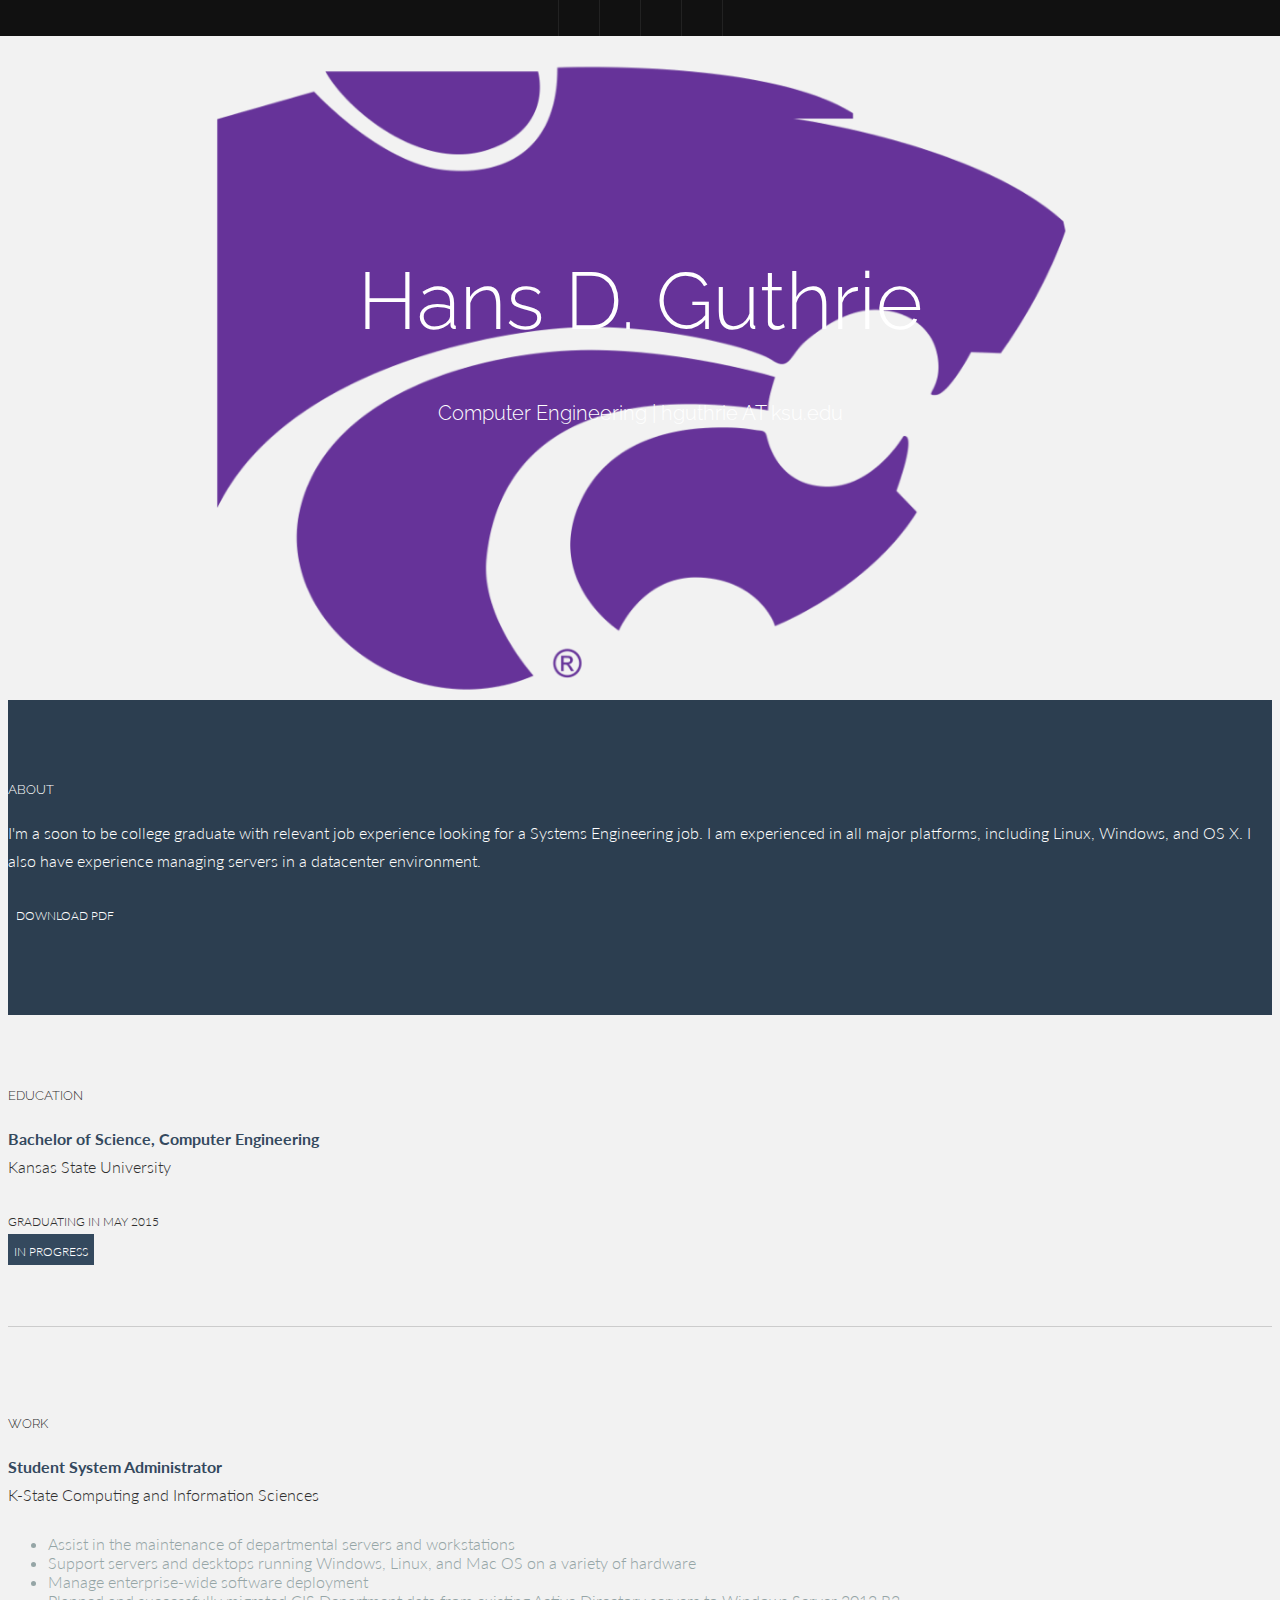
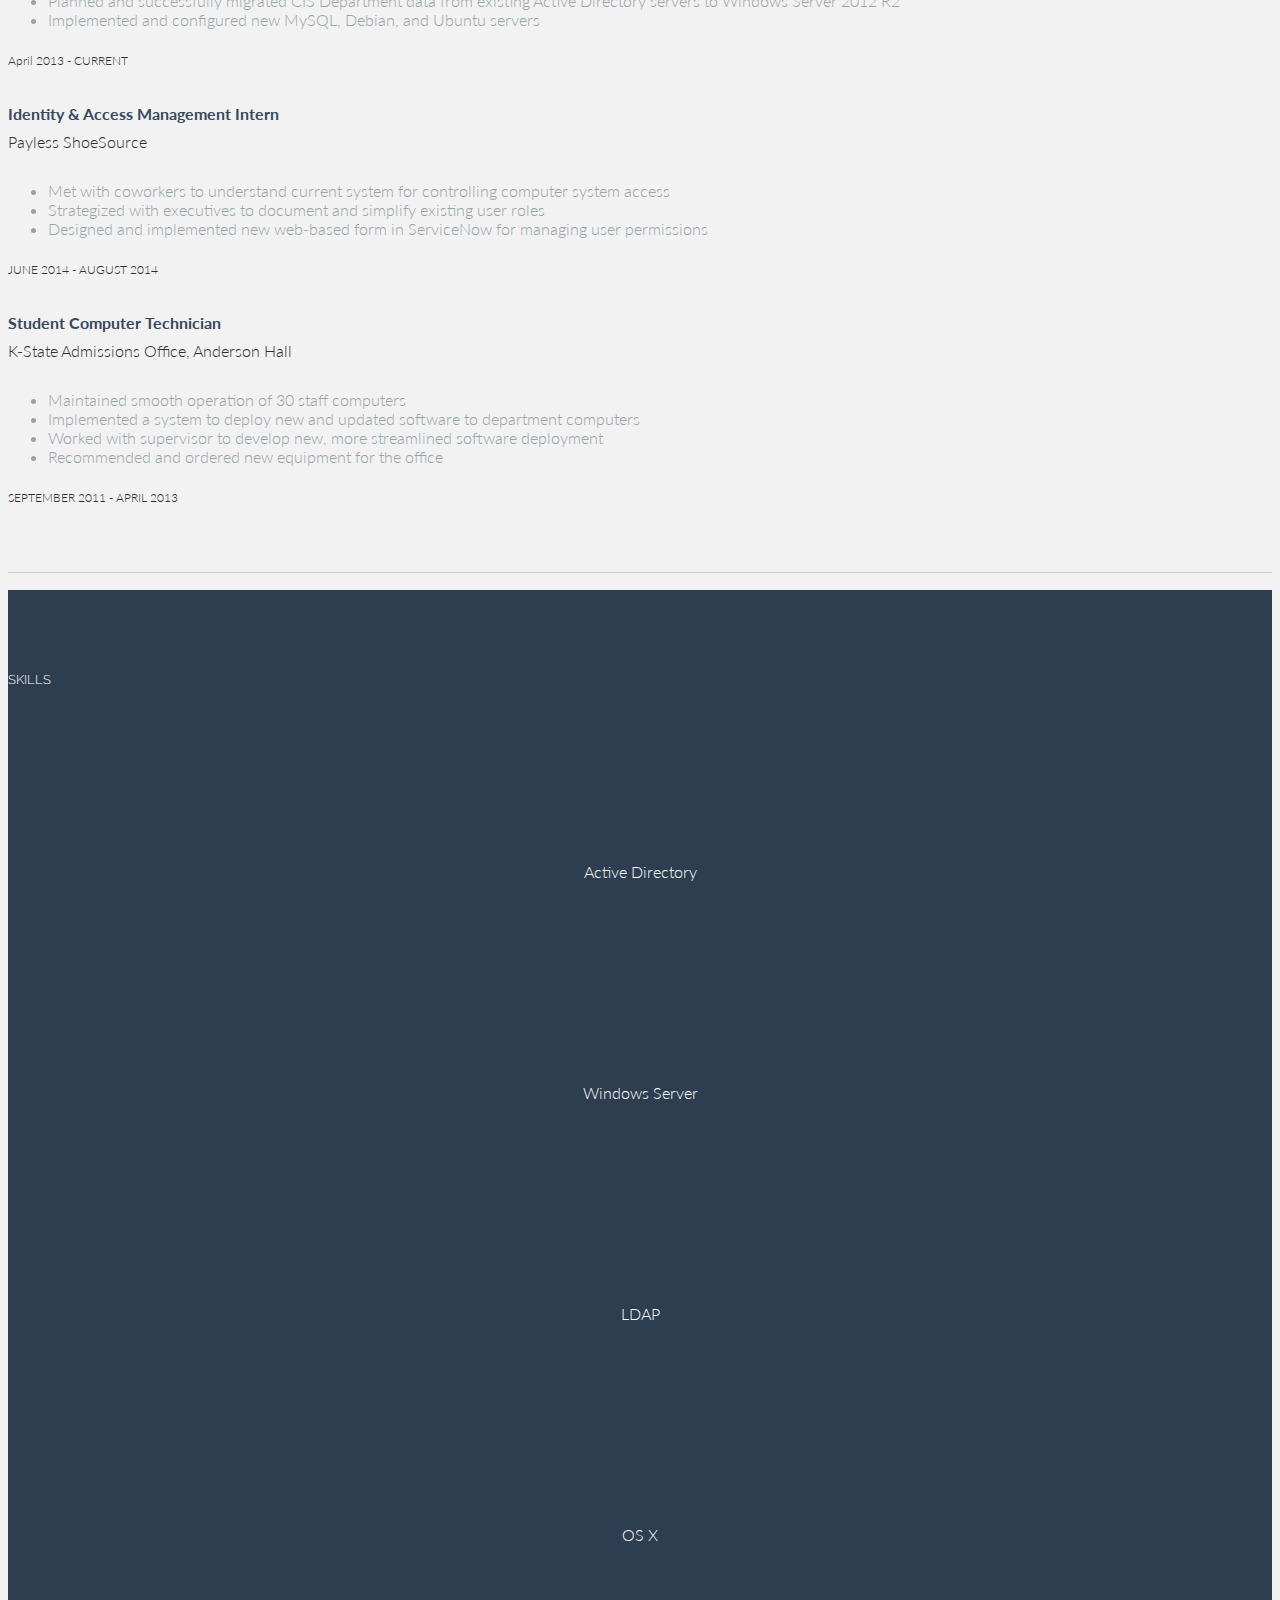
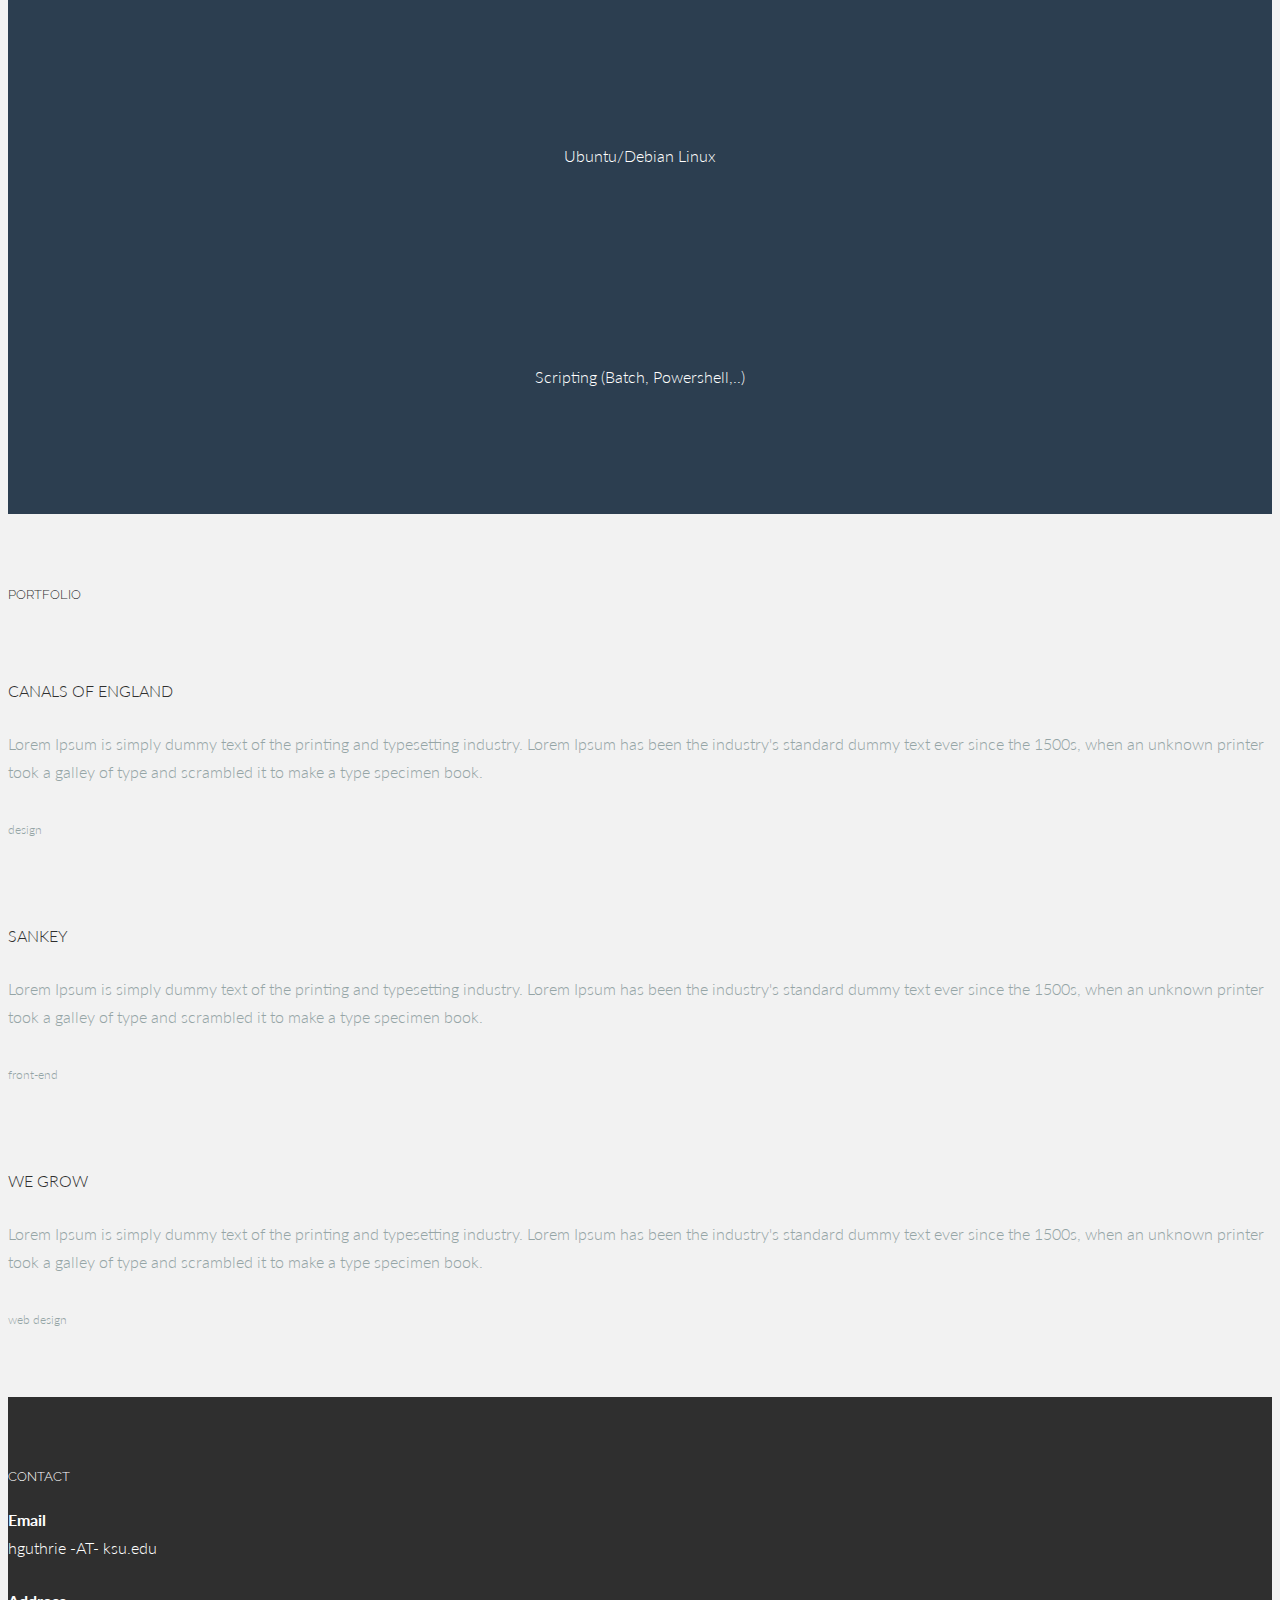
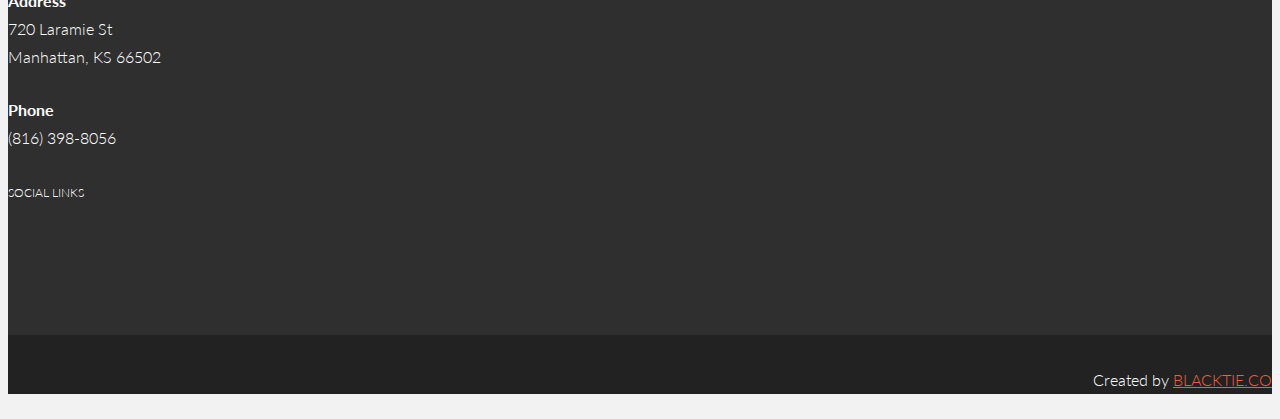
==== commit 75f18251: "Scripting" ====
--- a/Theme/index.html
+++ b/Theme/index.html
@@ -7,7 +7,7 @@
     <meta name="author" content="">
     <link rel="shortcut icon" href="assets/ico/favicon.png">
 
-    <title>Kelvin - Bootstrap 3 Resume Theme</title>
+    <title>Hans Guthrie - Online Resume</title>
 
     <!-- Bootstrap core CSS -->
     <link href="assets/css/bootstrap.css" rel="stylesheet">
@@ -260,26 +260,26 @@
 						</script>
 					</div>
 					<div class="col-lg-3 centered">
-						<canvas id="photoshop" height="130" width="130"></canvas>
-						<p>Photoshop</p>
-						<br>
-						<script>
-							var doughnutData = [
-									{
-										value: 70,
-										color:"#1abc9c"
-									},
-									{
-										value : 30,
-										color : "#ecf0f1"
-									}
-								];
-								var myDoughnut = new Chart(document.getElementById("photoshop").getContext("2d")).Doughnut(doughnutData);
-						</script>
-					</div>
-					<div class="col-lg-3 centered">
-						<canvas id="illustrator" height="130" width="130"></canvas>
-						<p>Illustrator</p>
+						<canvas id="linux" height="130" width="130"></canvas>
+						<p>Ubuntu/Debian Linux</p>
+						<br>
+						<script>
+							var doughnutData = [
+									{
+										value: 25,
+										color:"#1abc9c"
+									},
+									{
+										value : 75,
+										color : "#ecf0f1"
+									}
+								];
+								var myDoughnut = new Chart(document.getElementById("linux").getContext("2d")).Doughnut(doughnutData);
+						</script>
+					</div>
+					<div class="col-lg-3 centered">
+						<canvas id="scripting" height="130" width="130"></canvas>
+						<p>Scripting (Batch, Powershell,..)</p>
 						<br>
 						<script>
 							var doughnutData = [
@@ -292,7 +292,7 @@
 										color : "#ecf0f1"
 									}
 								];
-								var myDoughnut = new Chart(document.getElementById("illustrator").getContext("2d")).Doughnut(doughnutData);
+								var myDoughnut = new Chart(document.getElementById("scripting").getContext("2d")).Doughnut(doughnutData);
 						</script>
 					</div>
 
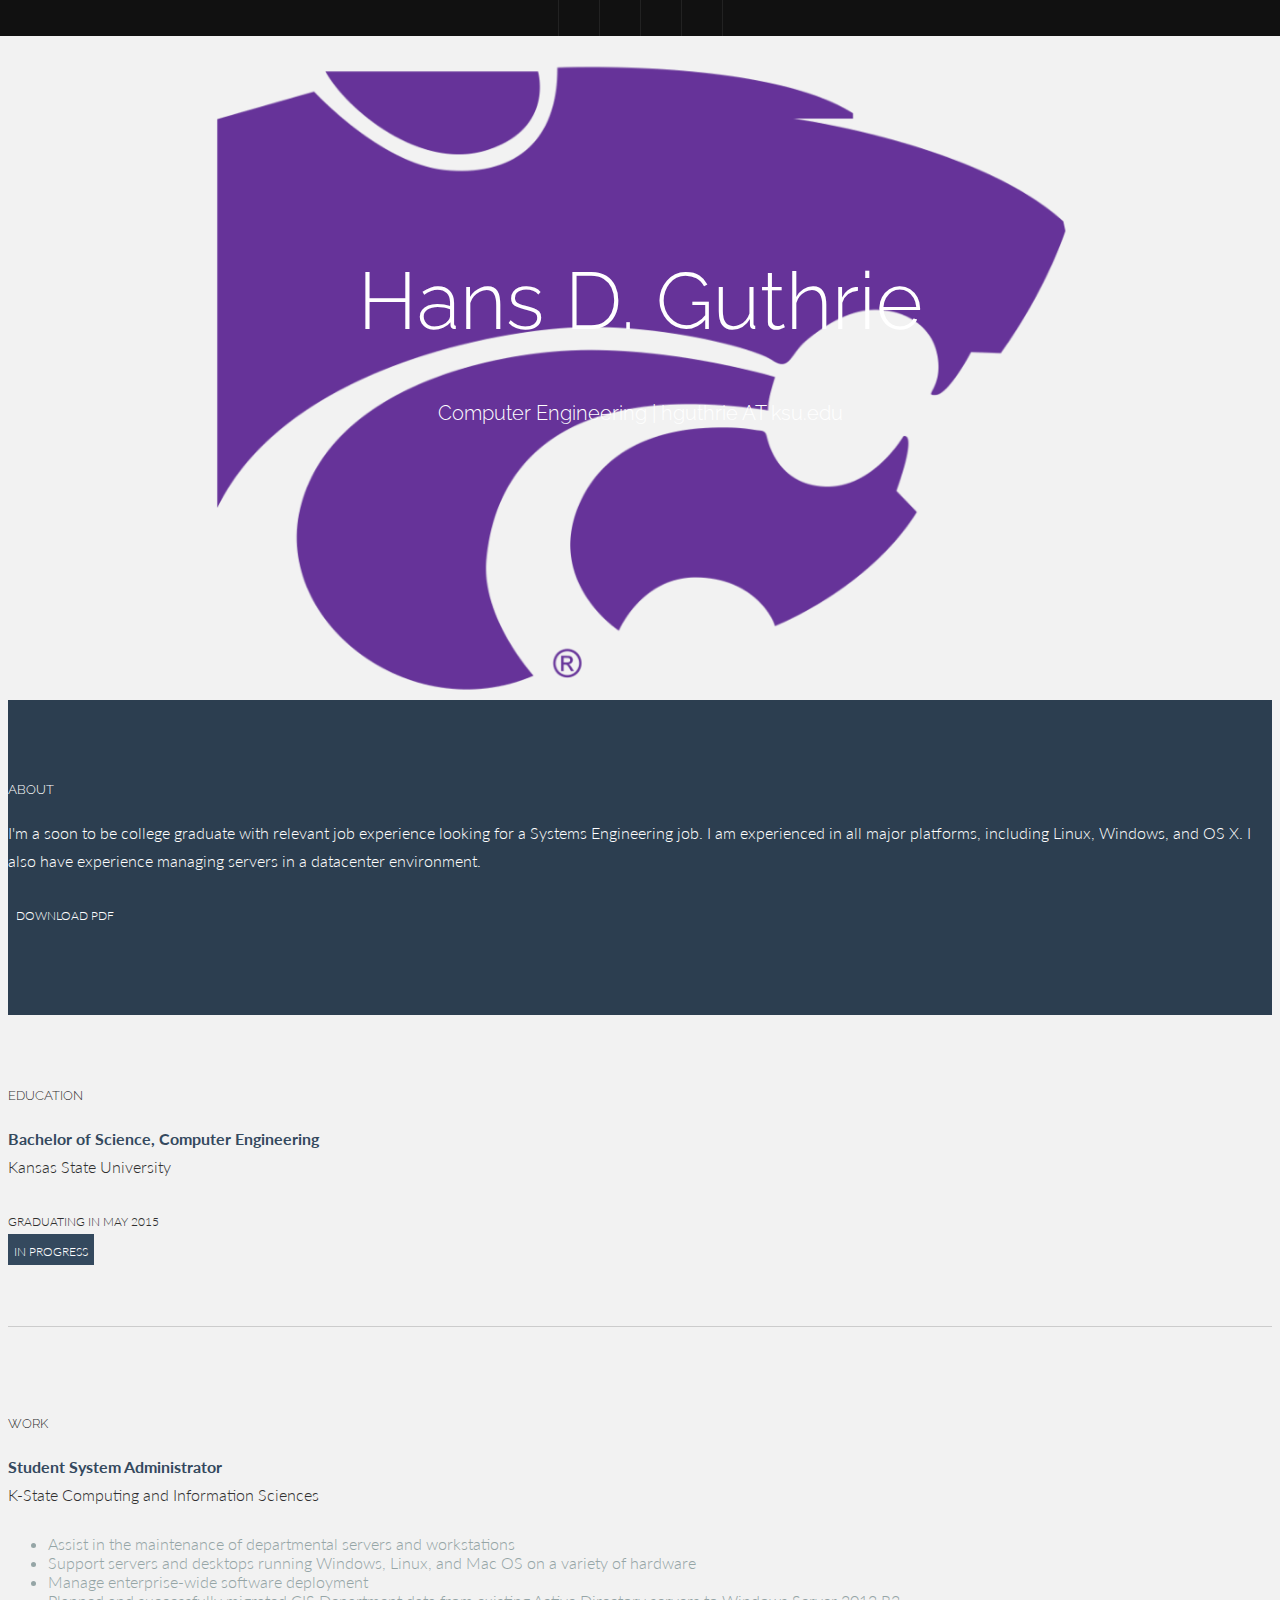
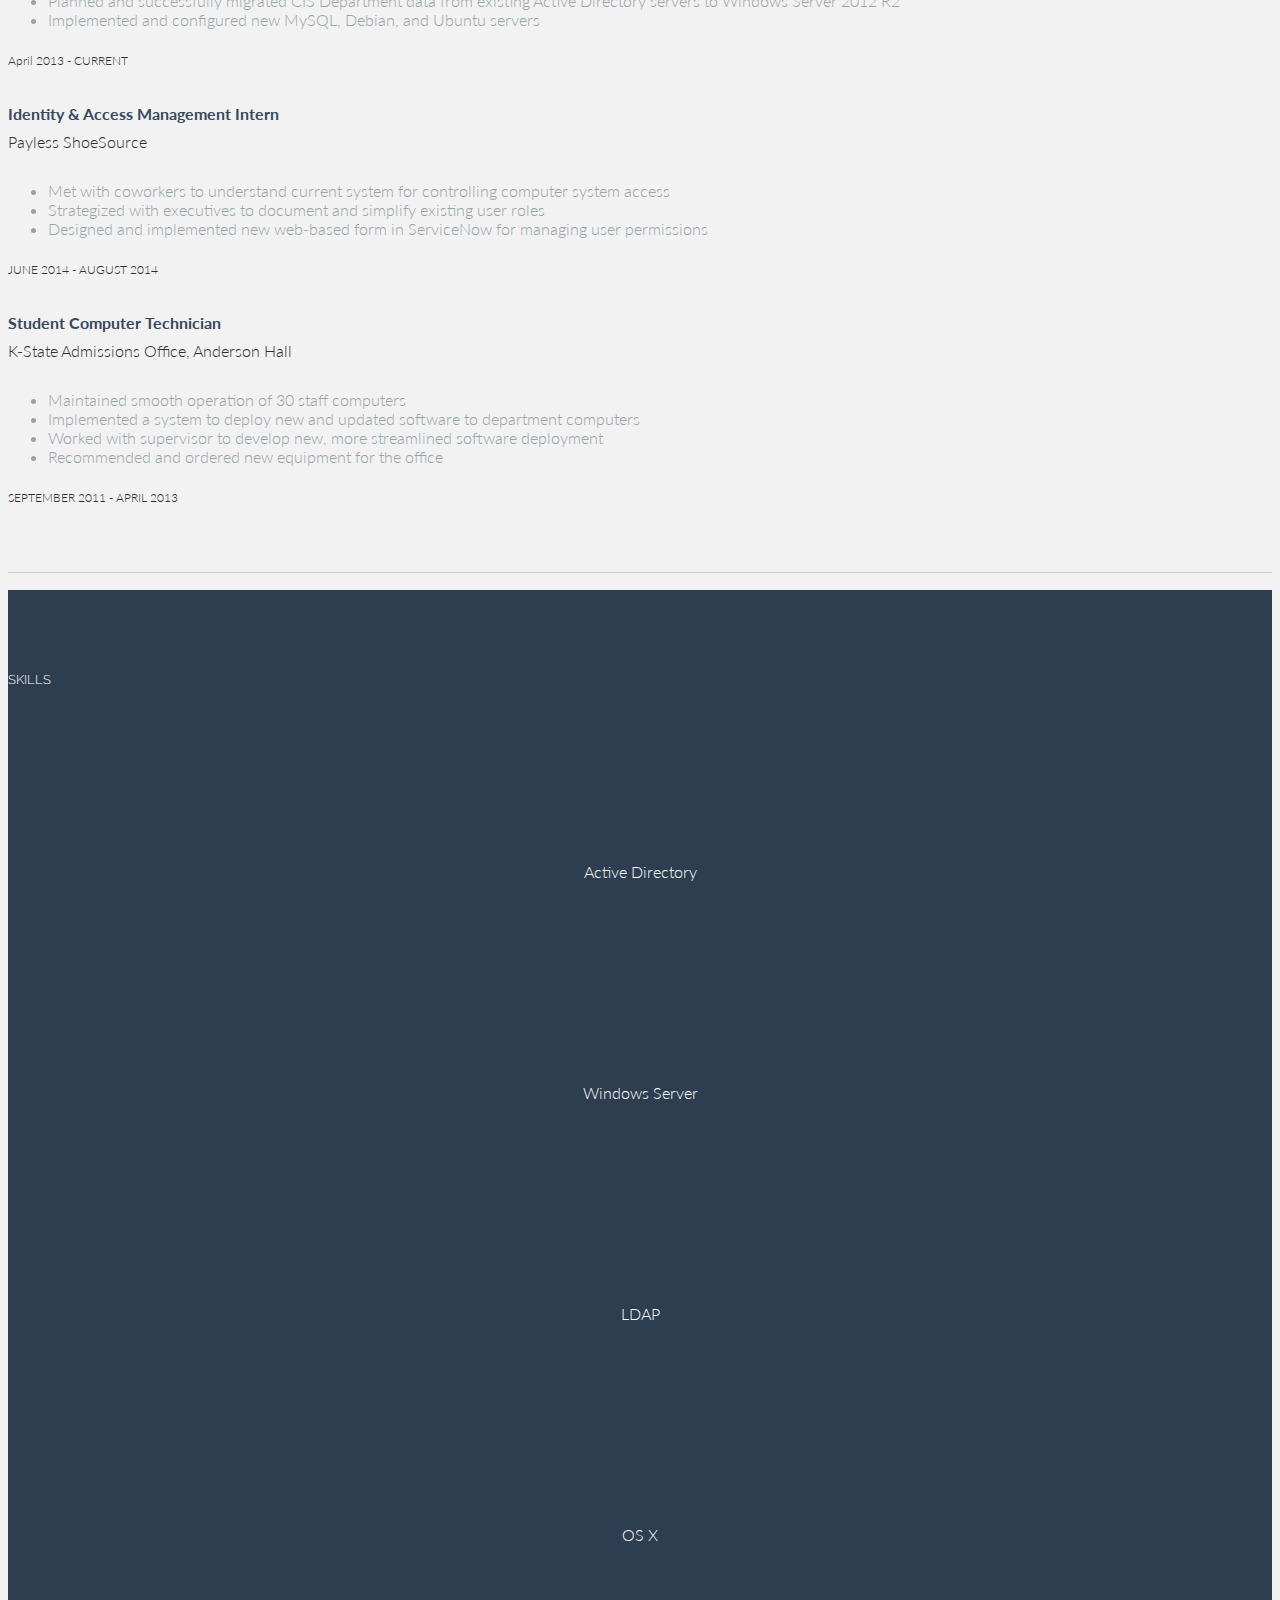
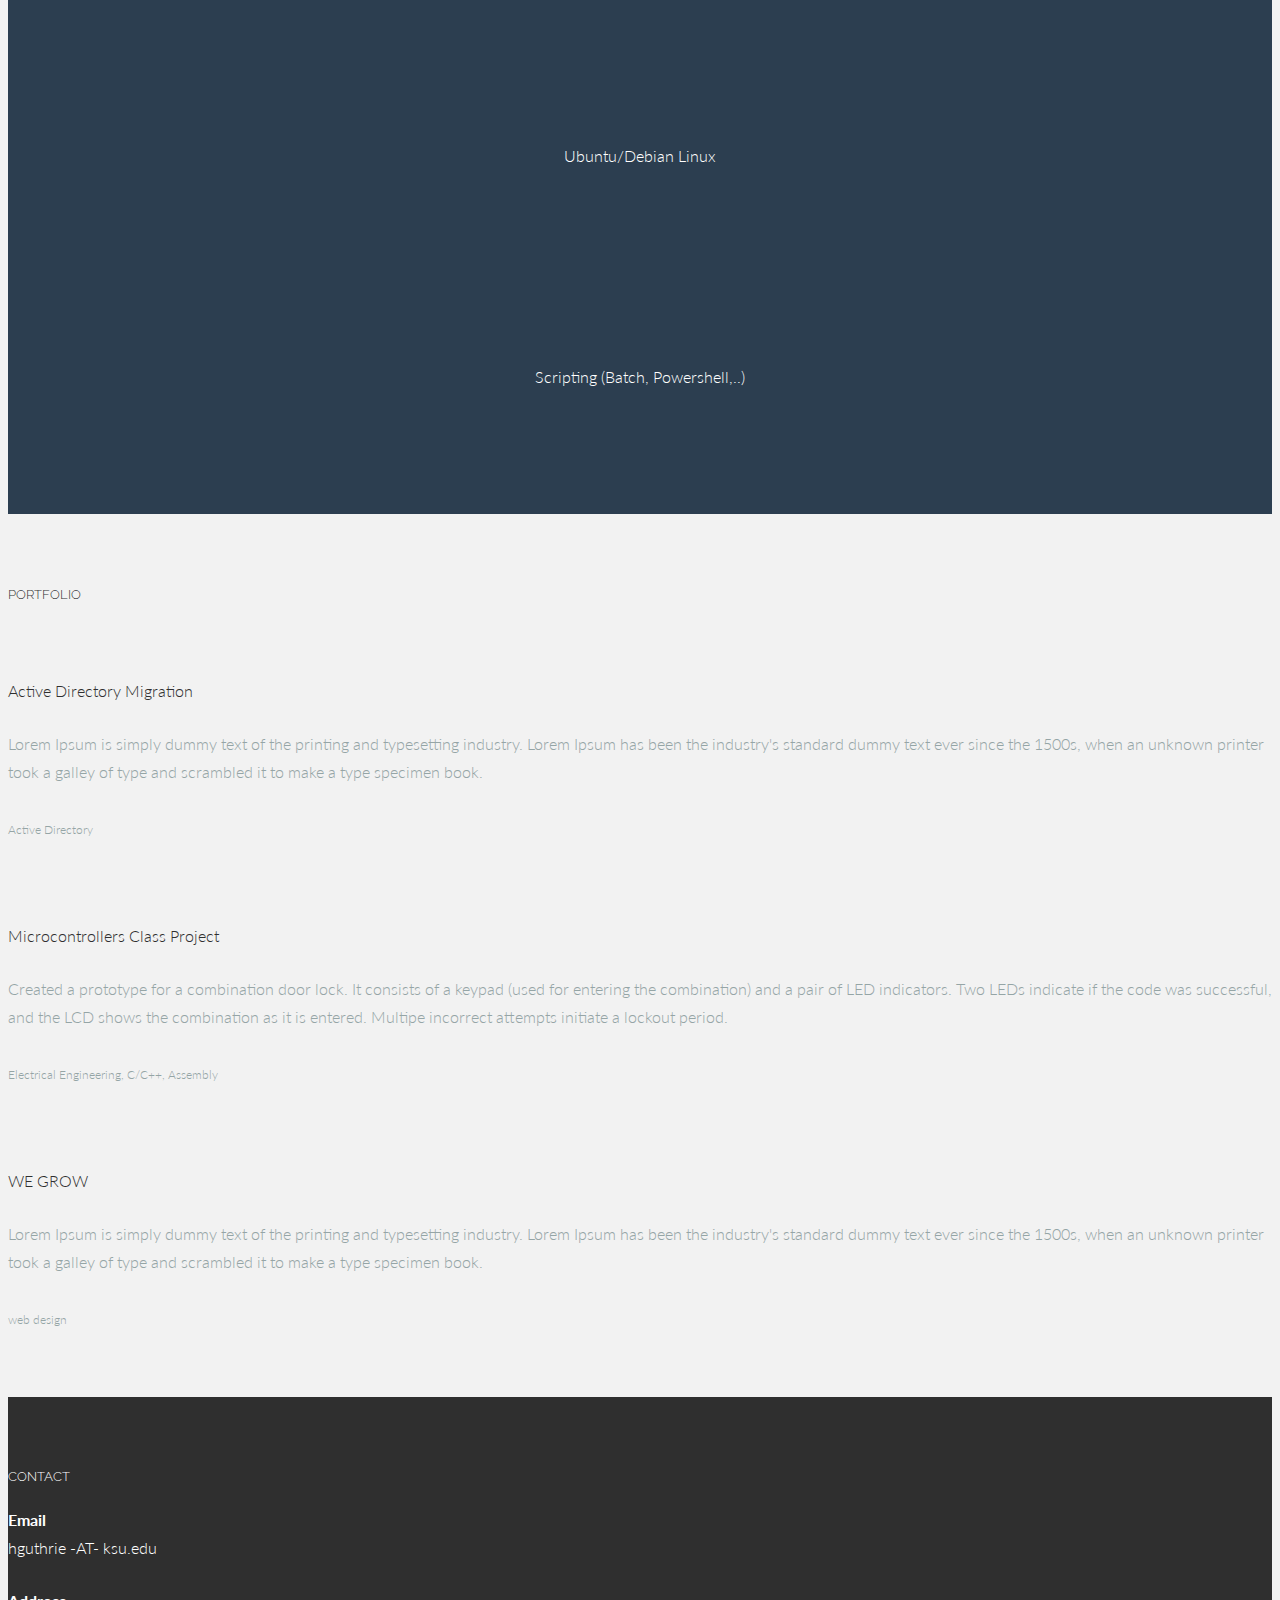
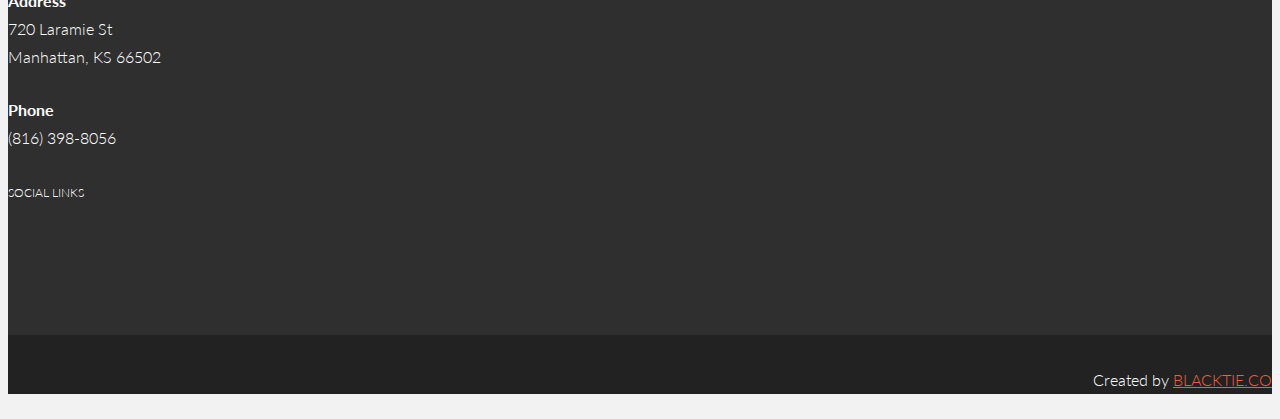
==== commit 7b60cf99: "Added Microcontrollers project info" ====
--- a/Theme/index.html
+++ b/Theme/index.html
@@ -314,19 +314,22 @@
 					<p><img class="img-responsive" src="assets/img/port01.jpg" alt=""></p>
 				</div>
 				<div class="col-lg-3">
-					<p>CANALS OF ENGLAND</p>
+					<p>Active Directory Migration</p>
 				<p><more>Lorem Ipsum is simply dummy text of the printing and typesetting industry. Lorem Ipsum has been the industry's standard dummy text ever since the 1500s, when an unknown printer took a galley of type and scrambled it to make a type specimen book.<br/><br/>
-					<sm><i class="icon-tag"></i> design</sm></more> 
+					<sm><i class="icon-tag"></i> Active Directory</sm></more> 
 				</p>
 				</div>
 	
 				<div class="col-lg-6 col-lg-offset-3">
-					<p><img class="img-responsive" src="assets/img/port02.jpg" alt=""></p>
-				</div>
-				<div class="col-lg-3">
-						<p>SANKEY</p>
-					<p><more>Lorem Ipsum is simply dummy text of the printing and typesetting industry. Lorem Ipsum has been the industry's standard dummy text ever since the 1500s, when an unknown printer took a galley of type and scrambled it to make a type specimen book.<br/><br/>
-						<sm><i class="icon-tag"></i> front-end</sm></more> 
+					<p><img class="img-responsive" src="assets/img/microcontrollers.jpg" alt=""></p>
+				</div>
+				<div class="col-lg-3">
+						<p>Microcontrollers Class Project</p>
+					<p><more>Created a prototype for a combination door lock.  It consists of a keypad (used for entering the combination) and a pair of LED indicators. Two LEDs indicate if the code was successful, and the LCD shows the combination as it is entered. Multipe incorrect attempts initiate a lockout period.<br/><br/>
+						<sm><i class="icon-tag"></i> Electrical Engineering,  
+                            <i class="icon-tag"></i> C/C++, 
+                            <i class="icon-tag"></i> Assembly</sm>
+                        </more> 
 					</p>
 				</div>
 				
@@ -371,11 +374,10 @@
 				<div class="col-lg-3">
 					<p><sm>SOCIAL LINKS</sm></p>
 					<p>
-<!--						<a href="#"><i class="icon-dribbble"></i></a>-->
 						<a href="https://twitter.com/hansdg1"><i class="icon-twitter"></i></a>
 						<a href="https://www.facebook.com/hguthrie"><i class="icon-facebook"></i></a>
 						<a href="http://www.linkedin.com/in/hguthrie"><i class="icon-linkedin"></i></a>
-<!--						<a href="#"><i class="icon-apple"></i></a>-->
+						<a href="https://github.com/hansdg1"><i class="icon-github"></i></a>
 
 					</p>
 				</div>
